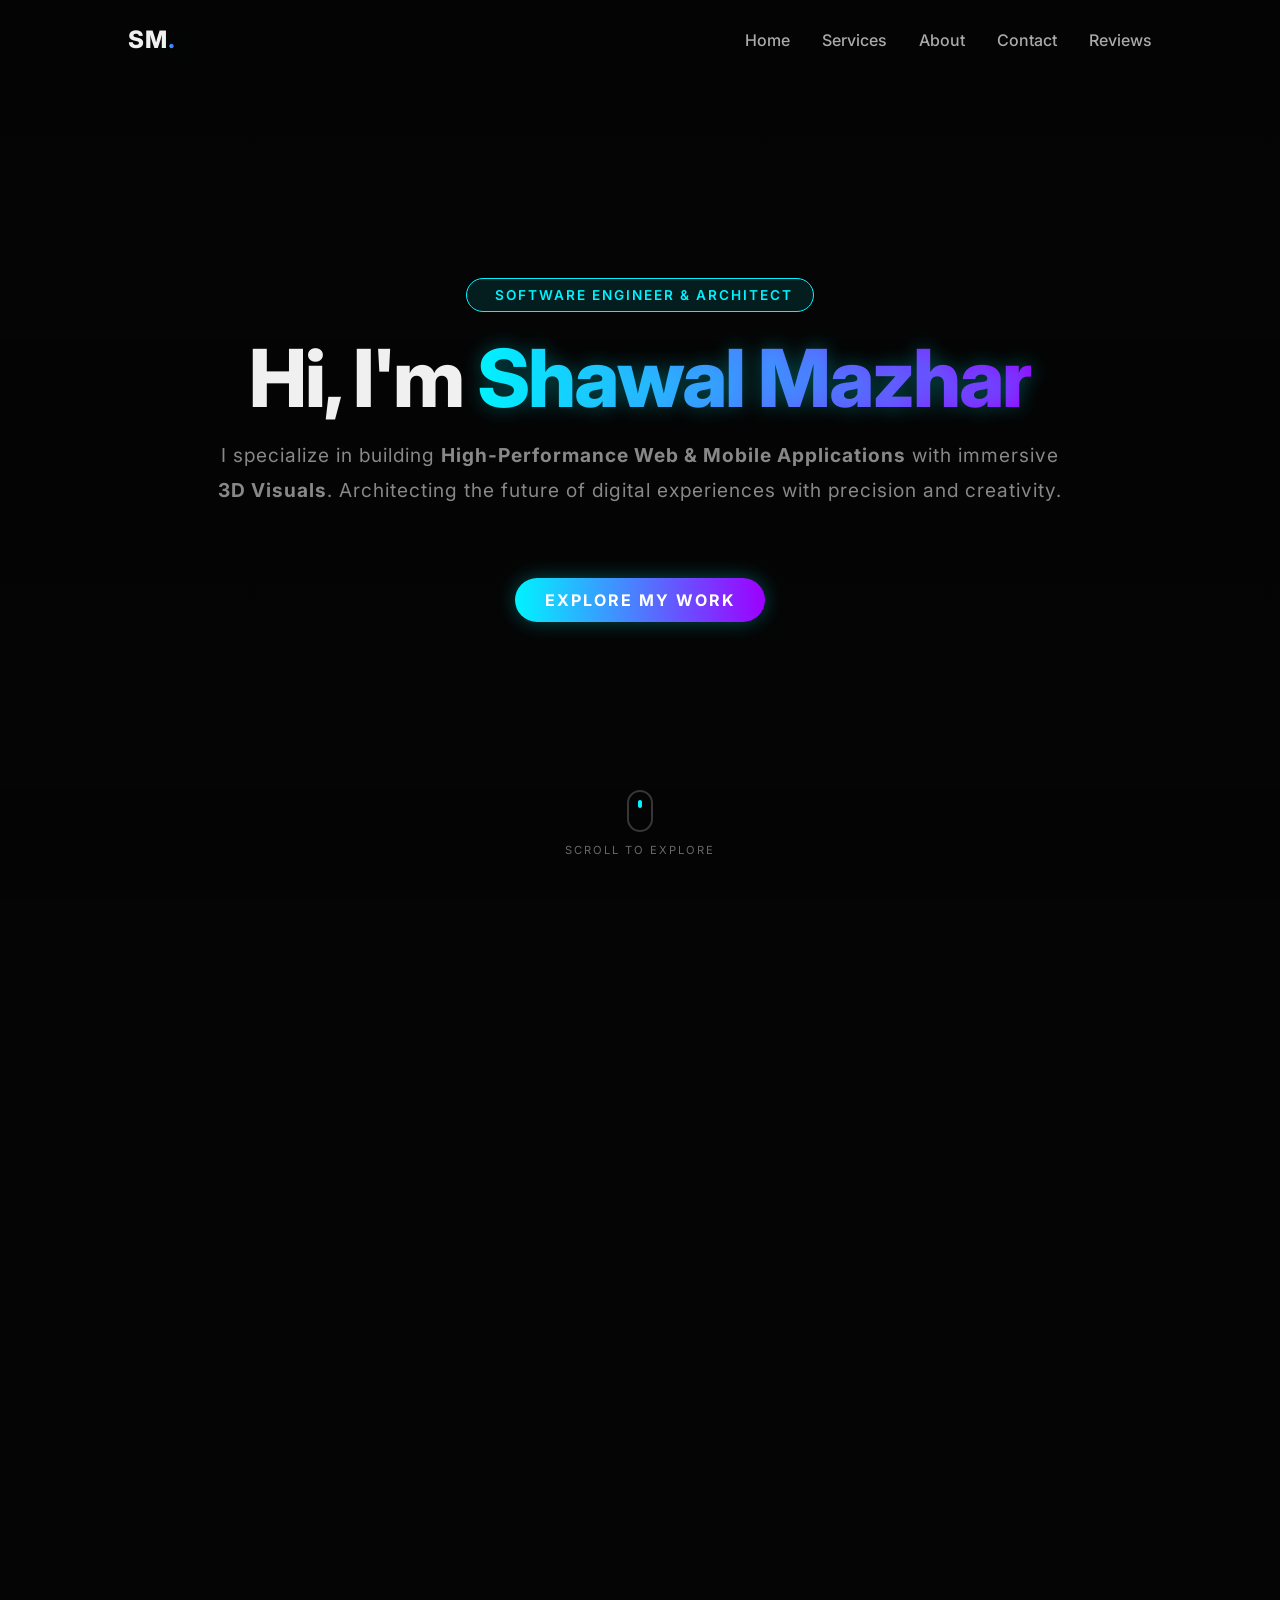
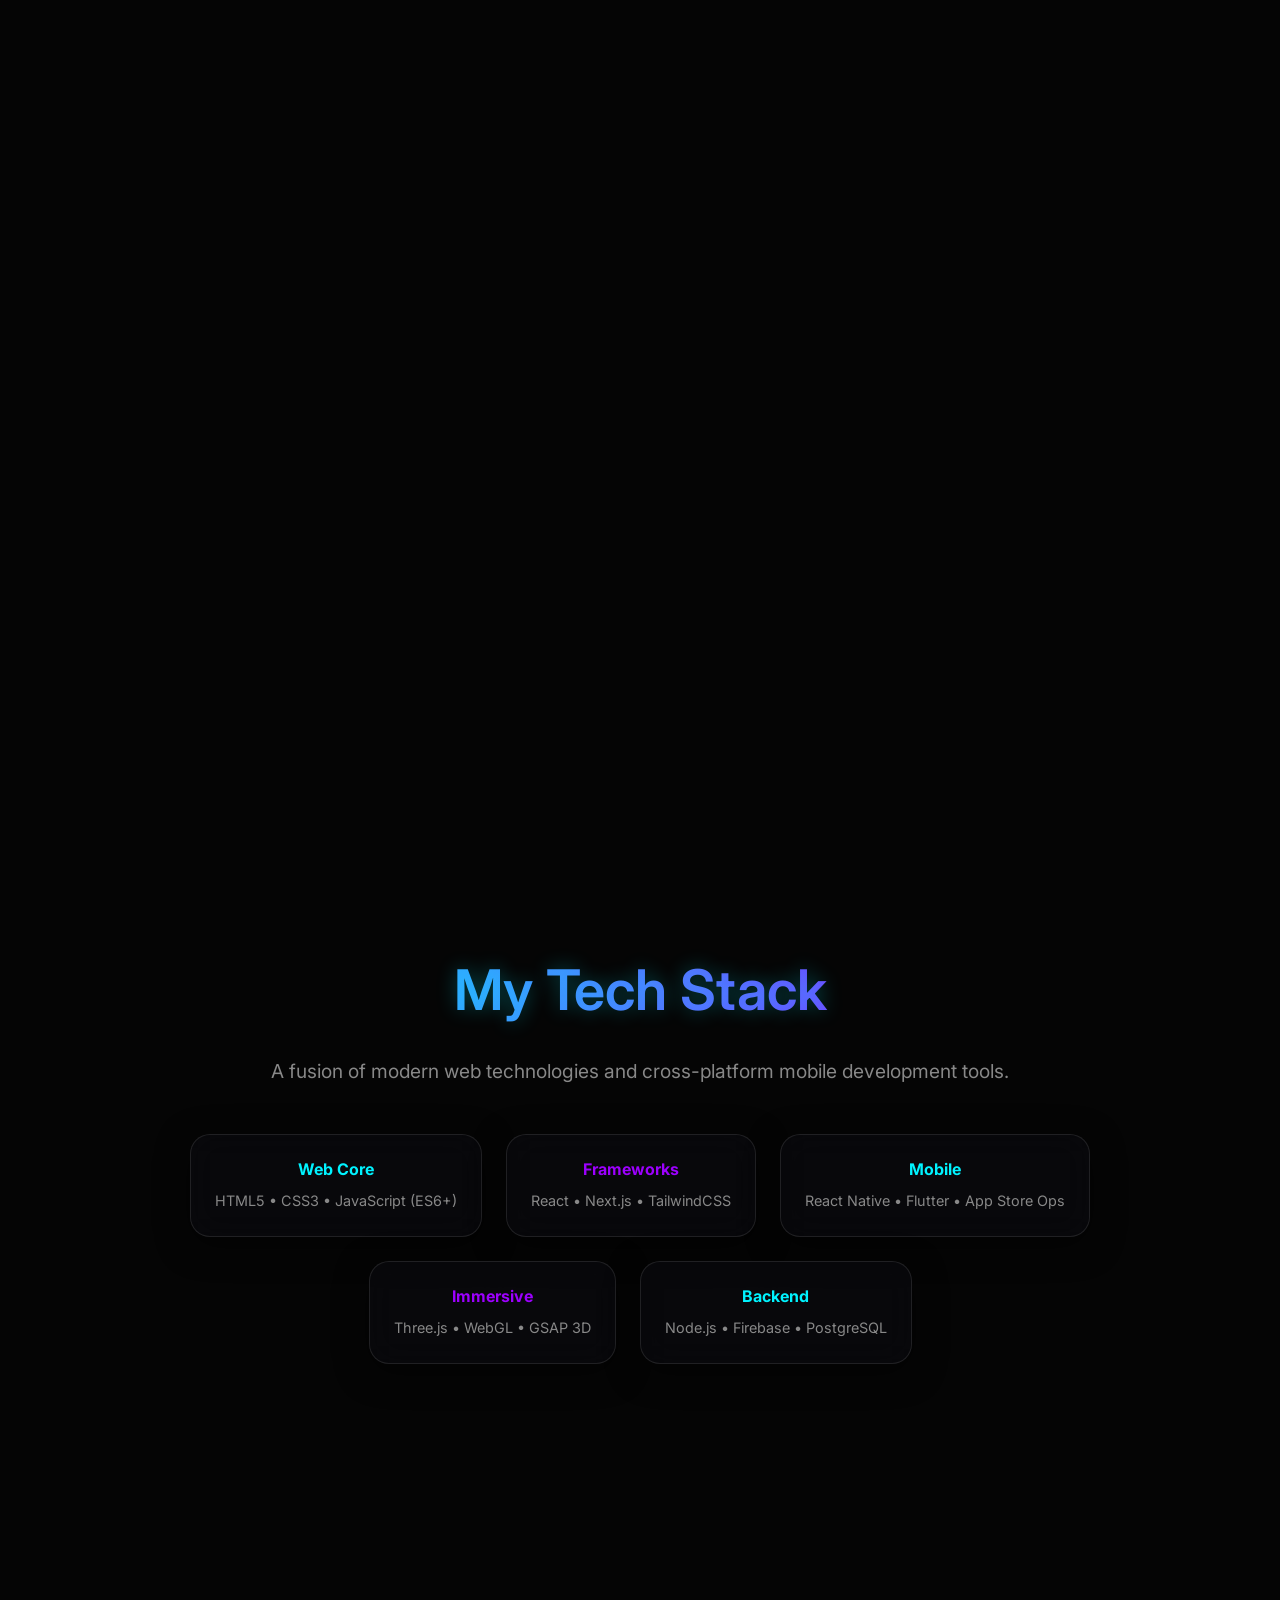
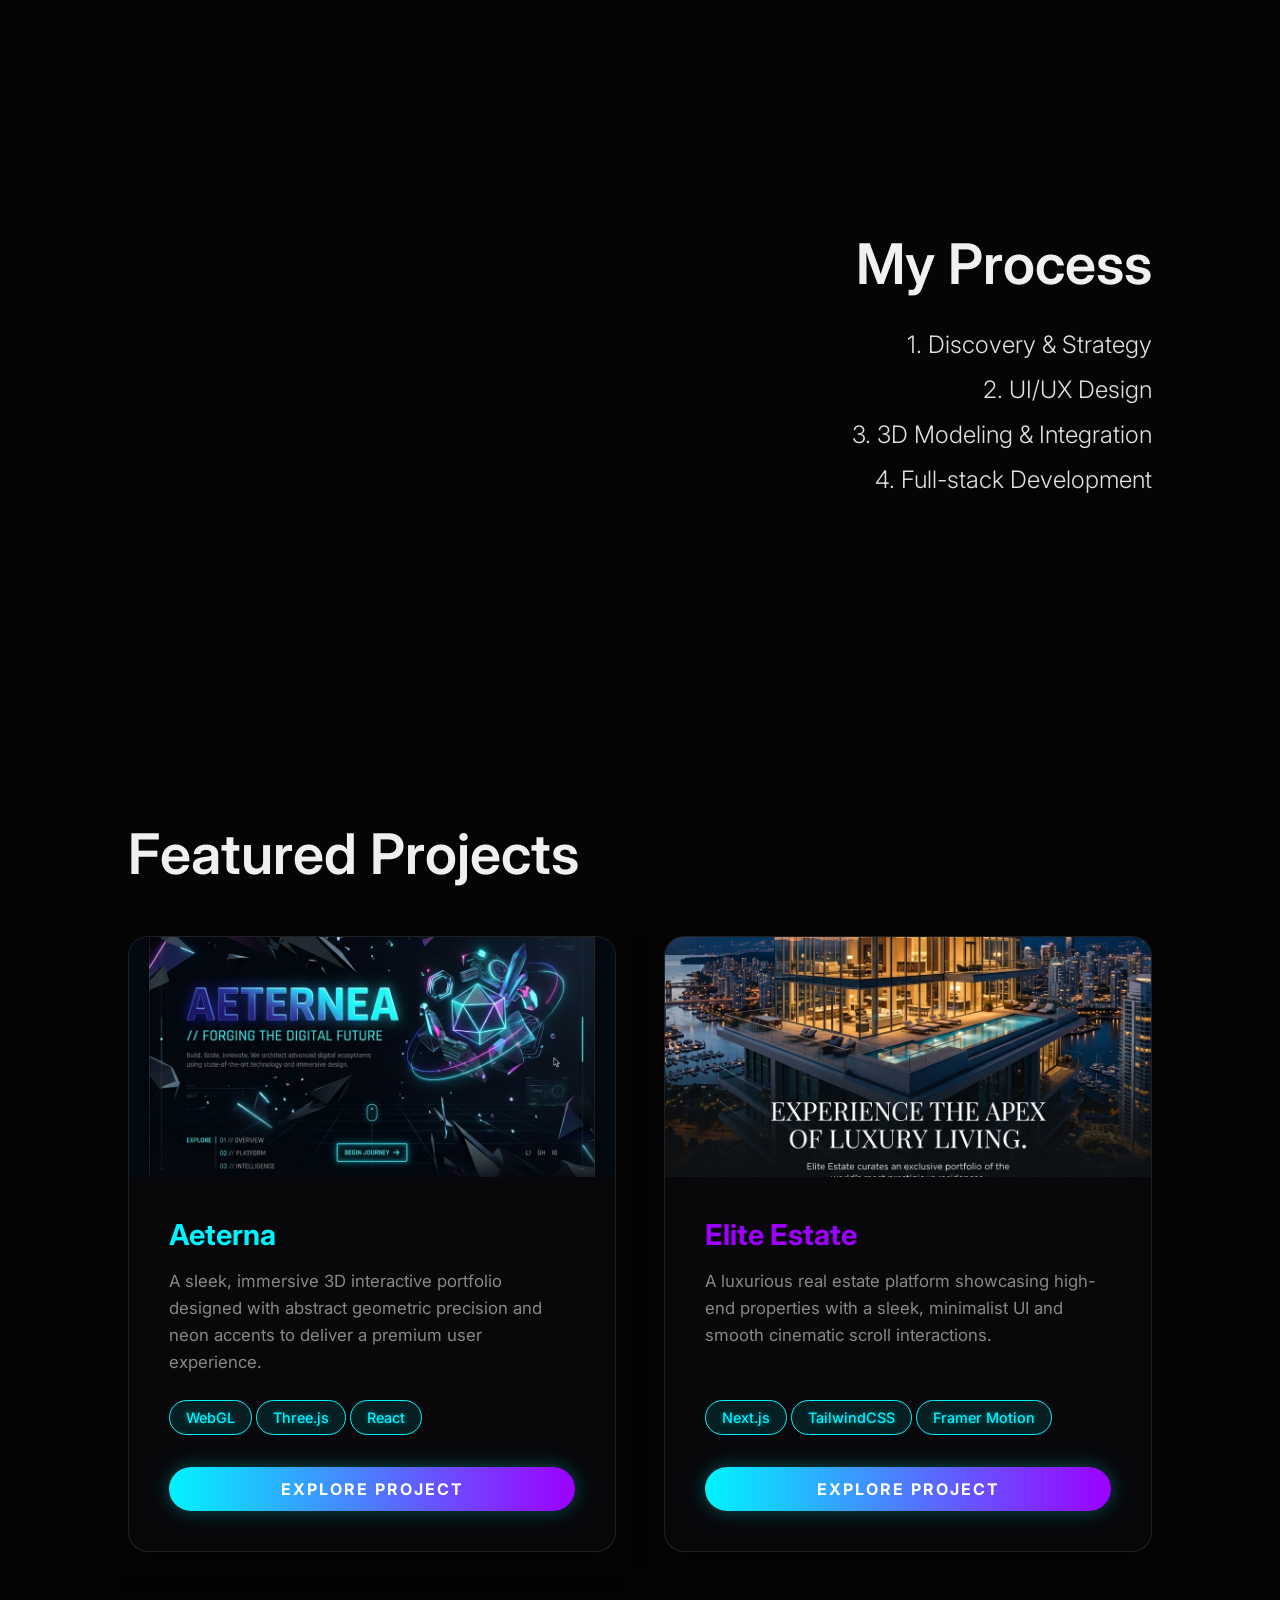
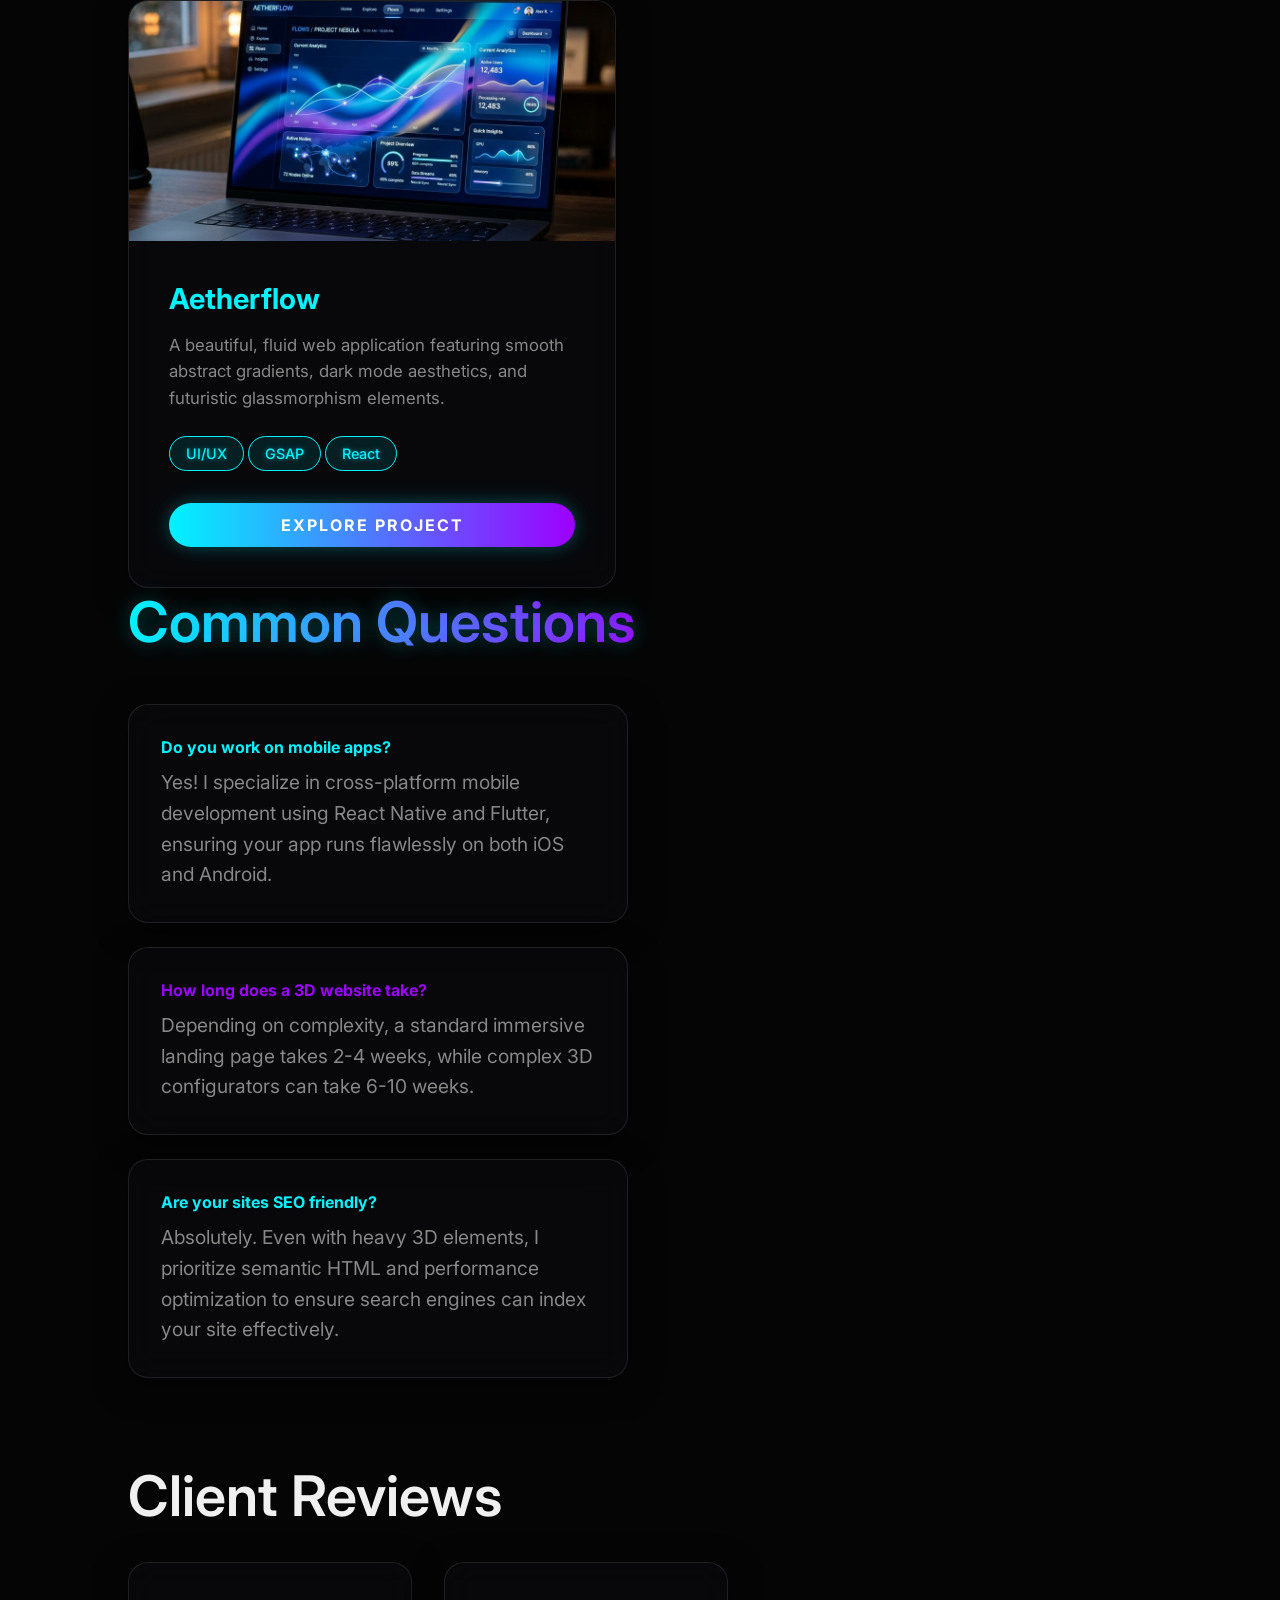
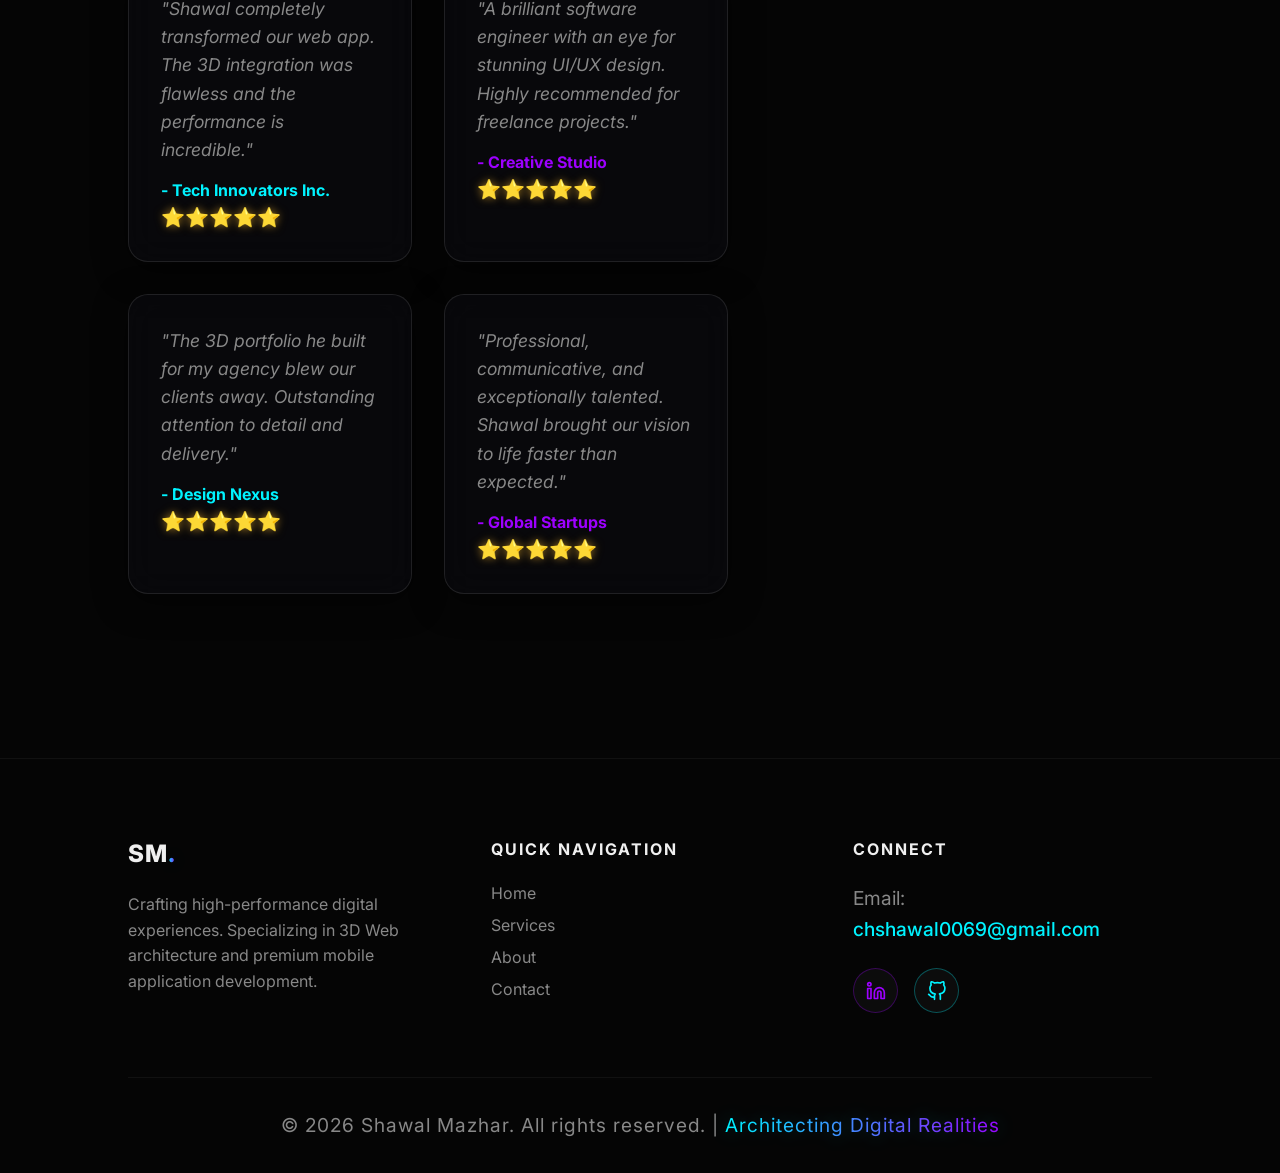
==== index.html @ fe69bd5b "Update portfolio hero section and featured projects" ====
<!DOCTYPE html>  
<html lang="en" style="scroll-behavior: smooth;">
<head>
    <meta charset="UTF-8">
    <meta name="viewport" content="width=device-width, initial-scale=1.0">
    <title>3D Developer Portfolio</title>
    <link rel="preconnect" href="https://fonts.googleapis.com">
    <link rel="preconnect" href="https://fonts.gstatic.com" crossorigin>
    <link href="https://fonts.googleapis.com/css2?family=Inter:wght@300;400;600;800&family=Fira+Code:wght@400;500&display=swap" rel="stylesheet">
    <link rel="preload" href="./images/Cinematic_3D_transition_GOP1.mp4" as="video" type="video/mp4">
    
    <style>

        html { overflow-y: scroll; scroll-behavior: smooth; background-color: var(--bg-color); } :root {
            --bg-color: #050505;
            --text-color: #f0f0f0;
            --accent-blue: #00f3ff;
            --accent-purple: #9d00ff;
            --glass-bg: rgba(10, 10, 15, 0.6);
            --glass-border: rgba(255, 255, 255, 0.1);
        }

        * {
            margin: 0;
            padding: 0;
            box-sizing: border-box;
        }

        body {
            font-family: 'Inter', sans-serif;
            background-color: transparent;
            color: var(--text-color);
            overflow-x: clip; /* Fix for sticky position */
        }

        #video-bg, #video-bg-canvas {
            position: fixed;
            top: 0; left: 0;
            width: 100vw;
            height: 100vh;
            height: 100dvh;
            z-index: -2;
            pointer-events: none;
            background-color: #050505;
            transform: translate3d(0, 0, 0);
            will-change: transform;
            backface-visibility: hidden;
            object-fit: cover;
        }

        .video-overlay {
            position: fixed;
            top: 0; left: 0;
            width: 100vw;
            height: 100vh;
            height: 100dvh;
            background: linear-gradient(to bottom, rgba(5, 5, 5, 0.45) 0%, rgba(5, 5, 5, 0.85) 100%);
            z-index: -1;
            pointer-events: none;
        }

        .btn-primary {
            display: inline-flex;
            align-items: center;
            gap: 10px;
            padding: 12px 30px;
            background: linear-gradient(90deg, var(--accent-blue), var(--accent-purple));
            border: none;
            border-radius: 50px;
            color: #fff;
            font-size: 1rem;
            font-weight: 700;
            text-decoration: none;
            text-transform: uppercase;
            letter-spacing: 2px;
            margin-top: 30px;
            cursor: pointer;
            transition: all 0.3s ease;
            box-shadow: 0 0 20px rgba(0, 243, 255, 0.3);
            pointer-events: all;
        }

        .btn-primary:hover {
            transform: translateY(-3px) scale(1.05);
            box-shadow: 0 0 30px rgba(157, 0, 255, 0.5);
        }

        /* Scroll-driven text blocks */
        .scroll-text-block {
            position: fixed;
            top: 50%;
            z-index: 5;
            pointer-events: none;
            opacity: 0;
            transition: all 0.8s cubic-bezier(0.23, 1, 0.32, 1);
            max-width: 500px;
            width: 90%;
        }
        .scroll-text-left {
            left: 10%;
            text-align: left;
            transform: translateY(-50%) translateX(-60px);
        }
        .scroll-text-right {
            right: 10%;
            text-align: right;
            transform: translateY(-50%) translateX(60px);
        }
        .scroll-text-block.visible {
            opacity: 1;
            transform: translateY(-50%) translateX(0);
        }

        @media (max-width: 768px) {
            .scroll-text-block {
                left: 50% !important;
                right: auto !important;
                text-align: center !important;
                transform: translate(-50%, -40%) scale(0.9);
                max-width: 350px;
            }
            .scroll-text-block.visible {
                transform: translate(-50%, -50%) scale(1);
            }
            h1 { font-size: 2.5rem !important; }
            .hero-badge { font-size: 0.7rem; padding: 6px 15px; }
            .btn-primary { padding: 10px 25px; font-size: 0.9rem; }
        }
        .scroll-text-block h2 {
            font-size: clamp(2rem, 5vw, 3.5rem);
            font-weight: 800;
            line-height: 1.1;
            margin-bottom: 15px;
            color: #fff;
        }
        .scroll-text-block p {
            font-size: 1.1rem;
            color: rgba(226, 232, 240, 0.7);
            line-height: 1.6;
        }

        #hero-scroll-section {
            position: relative;
            height: 600vh;
            display: block; /* Ensure it's not flexed by parent */
            margin: 0;
            padding: 0;
        }

        #hero-sticky {
            position: sticky;
            top: 0;
            width: 100%;
            height: 100vh;
            height: 100dvh;
            display: flex;
            align-items: center;
            justify-content: center;
            overflow: hidden;
            pointer-events: none;
        }

        #hero-content {
            position: relative;
            z-index: 2;
            text-align: center;
            padding: 0 24px;
            pointer-events: all;
            width: 100%;
            transition: opacity .6s, transform .6s;
        }

        #hero-content.hidden {
            opacity: 0;
            transform: translateY(-20px);
            pointer-events: none;
        }

        /* Progress bar at top */
        #progress-bar {
            position: fixed;
            top: 0;
            left: 0;
            height: 3px;
            width: 0%;
            background: linear-gradient(90deg, var(--accent-blue), var(--accent-purple));
            z-index: 9999;
            transition: width .05s linear;
        }

        .hero-badge {
            display: inline-flex;
            align-items: center;
            gap: 8px;
            padding: 8px 20px;
            background: rgba(0, 243, 255, 0.1);
            border: 1px solid var(--accent-blue);
            border-radius: 50px;
            font-size: .85rem;
            font-weight: 600;
            color: var(--accent-blue);
            margin-bottom: 22px;
            text-transform: uppercase;
            letter-spacing: 2px;
        }

        .scroll-hint {
            position: fixed;
            bottom: 40px;
            left: 50%;
            transform: translateX(-50%);
            z-index: 3;
            display: flex;
            flex-direction: column;
            align-items: center;
            gap: 10px;
            opacity: 1;
            transition: opacity .4s;
        }
        .scroll-hint.hidden { opacity: 0; pointer-events: none; }

        .scroll-mouse {
            width: 26px; height: 42px;
            border: 2px solid rgba(255,255,255,.2);
            border-radius: 15px;
            display: flex;
            justify-content: center;
            padding-top: 8px;
        }
        .scroll-dot {
            width: 4px; height: 8px;
            background: var(--accent-blue);
            border-radius: 4px;
            animation: scrollAnim 2s ease-in-out infinite;
        }
        @keyframes scrollAnim {
            0% { transform: translateY(0); opacity: 1; }
            100% { transform: translateY(15px); opacity: 0; }
        }

        header {
            position: fixed;
            top: 0;
            left: 0;
            width: 100%;
            padding: 25px 10%;
            display: flex;
            justify-content: space-between;
            align-items: center;
            z-index: 1000;
            background: transparent;
            border: none;
            backdrop-filter: none;
            transition: padding 0.4s ease;
        }

        header.scrolled {
            padding: 15px 10%;
        }

        .logo {
            font-size: 1.5rem;
            font-weight: 800;
            color: var(--text-color);
            text-decoration: none;
            letter-spacing: 1px;
        }

        nav ul {
            display: flex;
            gap: 2rem;
            list-style: none;
        }

        nav a { color: #aaa;
            text-decoration: none;
            font-size: 1rem;
            font-weight: 500;
            transition: color 0.3s ease;
        }

        nav a:hover {
            color: var(--accent-blue);
            text-shadow: 0 0 10px var(--accent-blue);
        }

        main {
            position: relative;
            z-index: 1;
            width: 100%;
        }

        section {
            min-height: 100vh;
            display: flex;
            align-items: center;
            padding: 0 10%;
            position: relative;
        }

        h1 {
            font-size: 5rem;
            font-weight: 800;
            letter-spacing: -2px;
            margin-bottom: 1rem;
            line-height: 1.1;
        }

        h2 {
            font-size: 3.5rem;
            font-weight: 600;
            margin-bottom: 2rem;
            color: var(--text-color);
        }

        p {
            font-size: 1.2rem;
            line-height: 1.6;
            color: #888;
        }

        .highlight {
            background: linear-gradient(90deg, var(--accent-blue), var(--accent-purple));
            -webkit-background-clip: text;
            -webkit-text-fill-color: transparent;
            text-shadow: 0 0 20px rgba(0, 243, 255, 0.3);
        }

        .content { max-width: 600px; }
        .right { margin-left: auto; text-align: right; }

        .right ul {
            list-style: none;
            font-size: 1.5rem;
            font-weight: 300;
            color: #e0e0e0;
        }

        .right li {
            margin-bottom: 1rem;
            transition: all 0.3s ease;
        }

        .right li:hover {
            color: var(--accent-blue);
            text-shadow: 0 0 10px var(--accent-blue);
            transform: translateX(-10px);
        }

        .glass-panel {
            background: var(--glass-bg);
            backdrop-filter: blur(16px);
            -webkit-backdrop-filter: blur(16px);
            border: 1px solid var(--glass-border);
            border-radius: 20px;
            padding: 3rem;
            box-shadow: 0 8px 32px 0 rgba(0, 0, 0, 0.5);
            max-width: 500px;
            transition: transform 0.3s ease, box-shadow 0.3s ease;
        }

        .glass-panel:hover {
            transform: translateY(-5px);
            box-shadow: 0 12px 40px 0 rgba(157, 0, 255, 0.2);
            border: 1px solid rgba(157, 0, 255, 0.3);
        }

        .tag {
            padding: 0.5rem 1rem;
            background: rgba(0, 243, 255, 0.1);
            border: 1px solid var(--accent-blue);
            border-radius: 50px;
            font-size: 0.9rem;
            font-weight: 500;
            color: var(--accent-blue);
            text-shadow: 0 0 5px rgba(0, 243, 255, 0.5);
            white-space: nowrap;
            display: inline-block;
        }

        .hamburger {
            display: none;
            flex-direction: column;
            cursor: pointer;
            gap: 6px;
            z-index: 1100;
        }

        .hamburger span {
            display: block;
            width: 30px;
            height: 2px;
            background: var(--text-color);
            transition: all 0.3s ease;
        }

        .hamburger.toggle span:nth-child(1) { transform: rotate(-45deg) translate(-5px, 6px); }
        .hamburger.toggle span:nth-child(2) { opacity: 0; }
        .hamburger.toggle span:nth-child(3) { transform: rotate(45deg) translate(-5px, -6px); }

        @media (max-width: 992px) {
            .hamburger { display: flex; }
            nav {
                position: fixed;
                top: 0;
                right: -100%;
                width: 80%;
                height: 100vh;
                height: 100dvh;
                background: rgba(5, 5, 5, 0.95);
                backdrop-filter: blur(10px);
                display: flex;
                flex-direction: column;
                justify-content: center;
                align-items: center;
                transition: right 0.5s cubic-bezier(0.77,0.2,0.05,1.0);
                border-left: 1px solid var(--glass-border);
                z-index: 1050;
            }
            nav.active { right: 0; }
            nav ul { flex-direction: column; gap: 2.5rem; text-align: center; }
            nav a { font-size: 1.8rem; }
            h1 { font-size: 3.5rem; }
            h2 { font-size: 3rem; }
        }

        @media (max-width: 768px) {
            h1 { font-size: 2.2rem; }
            h2 { font-size: 2rem; }
            section { padding: 0 5%; }
            .glass-panel { padding: 1.5rem; max-width: 100%; }
            footer { padding: 3rem 5% 2rem !important; }
        }

        @media (max-width: 480px) {
            h1 { font-size: 1.8rem; }
            h2 { font-size: 1.6rem; }
            .hero-badge { font-size: 0.65rem; padding: 5px 12px; }
        }

        /* Image showcase */
        .image-showcase {
            display: grid;
            grid-template-columns: 1fr 1.5fr;
            gap: 2rem;
            align-items: center;
            max-width: 1100px;
            margin: 0 auto;
        }
        .image-showcase img {
            width: 100%;
            border-radius: 20px;
            border: 1px solid var(--glass-border);
            box-shadow: 0 8px 40px rgba(0,0,0,0.6);
            transition: transform 0.4s ease, box-shadow 0.4s ease;
        }
        .image-showcase img:hover {
            transform: scale(1.03);
            box-shadow: 0 12px 50px rgba(0,243,255,0.2);
        }
        @media (max-width: 768px) {
            .image-showcase { grid-template-columns: 1fr; gap: 1.5rem; }
        }

        /* Custom section paddings for mobile responsiveness */
        .about-me-section {
            padding: 80px 10%;
        }
        .faq-section, .reviews {
            padding: 0 10%;
        }
        @media (max-width: 768px) {
            .about-me-section {
                padding: 40px 5%;
            }
            .faq-section, .reviews {
                padding: 40px 5%;
            }
        }

        /* Futuristic Preloader Styles */
        #preloader {
            position: fixed;
            top: 0; left: 0;
            width: 100vw;
            height: 100vh;
            height: 100dvh;
            background: #030303;
            z-index: 999999;
            display: flex;
            align-items: center;
            justify-content: center;
            transition: opacity 0.8s cubic-bezier(0.77, 0, 0.175, 1), visibility 0.8s;
        }
        #preloader.fade-out {
            opacity: 0;
            visibility: hidden;
        }
        .preloader-content {
            display: flex;
            flex-direction: column;
            align-items: center;
            gap: 20px;
        }
        .cyber-ring {
            width: 80px; height: 80px;
            border: 2px solid rgba(0, 243, 255, 0.1);
            border-top: 2px solid var(--accent-blue);
            border-bottom: 2px solid var(--accent-purple);
            border-radius: 50%;
            animation: spin 1.5s cubic-bezier(0.53, 0.21, 0.29, 0.87) infinite;
            filter: drop-shadow(0 0 10px var(--accent-blue));
        }
        @keyframes spin {
            0% { transform: rotate(0deg); }
            100% { transform: rotate(360deg); }
        }
        .loading-text {
            font-family: 'Fira Code', monospace;
            font-size: 0.9rem;
            letter-spacing: 4px;
            color: #888;
            font-weight: 500;
        }
        .loading-bar {
            width: 200px;
            height: 2px;
            background: rgba(255, 255, 255, 0.05);
            border-radius: 20px;
            overflow: hidden;
            position: relative;
        }
        .loading-progress {
            width: 0%;
            height: 100%;
            background: linear-gradient(90deg, var(--accent-blue), var(--accent-purple));
            box-shadow: 0 0 10px var(--accent-blue);
            transition: width 0.1s ease-out;
        }
        .loading-percentage {
            font-family: 'Fira Code', monospace;
            font-size: 0.8rem;
            color: var(--accent-blue);
            text-shadow: 0 0 5px rgba(0, 243, 255, 0.5);
        }
        
        @media (max-width: 768px) {
            /* Scale text down on mobile */
            body {
                font-size: 0.9rem;
            }
            h1 {
                font-size: 2.2rem !important;
            }
            h2 {
                font-size: 1.8rem !important;
            }
            p {
                font-size: 0.95rem !important;
            }
        }
    </style>
    
    <!-- GSAP & Three.js removed — not used on this page -->
</head>
<body>
    <!-- Futuristic Preloader -->
    <div id="preloader">
        <div class="preloader-content">
            <div class="cyber-ring"></div>
            <div class="loading-text">
                <span class="highlight">ARCHITECTING</span> REALITY
            </div>
            <div class="loading-bar">
                <div class="loading-progress" id="load-progress"></div>
            </div>
            <div class="loading-percentage" id="load-percent">0%</div>
        </div>
    </div>
    
    <script>
        if (window.location.hash === '#reviews' || window.location.href.includes('#reviews')) {
            const preloader = document.getElementById('preloader');
            if (preloader) {
                preloader.style.setProperty('display', 'none', 'important');
            }
        }
    </script>
    
    <video id="video-bg" preload="auto" muted playsinline>
        <source src="./images/Cinematic_3D_transition_GOP1.mp4" type="video/mp4">
    </video>
    <div class="video-overlay"></div>

    <header>
        <a href="index.html?v=2" class="logo">SM<span class="highlight">.</span></a>
        <div class="hamburger" id="hamburger">
            <span></span>
            <span></span>
            <span></span>
        </div>
        <nav id="navbar">
            <ul>
                <li><a href="index.html?v=2" class="active">Home</a></li>
                <li><a href="services.html?v=2">Services</a></li>
                <li><a href="about.html?v=2">About</a></li>
                <li><a href="contact.html?v=2">Contact</a></li>
                <li><a href="index.html?v=2#reviews">Reviews</a></li>
            </ul>
        </nav>
    </header>

    <main>
        <!-- ═══════════════════════════════════
             HERO — Scroll-Driven Frame Animation
        ═══════════════════════════════════ -->
        <section id="hero-scroll-section">
            <div id="hero-sticky">
                <div id="hero-content">
                    <div class="hero-badge">
                        <span class="badge-dot"></span>
                        Software Engineer & Architect
                    </div>
                    <h1>Hi, I'm <span class="highlight">Shawal Mazhar</span></h1>
                    <p style="font-size: 1.2rem; line-height: 1.8; margin-top: 15px; letter-spacing: 1px; max-width: 850px; margin-left: auto; margin-right: auto;">
                        I specialize in building <strong>High-Performance Web & Mobile Applications</strong> with immersive <strong>3D Visuals</strong>. 
                        Architecting the future of digital experiences with precision and creativity.
                    </p>
                    <div style="margin-top: 40px; display: flex; justify-content: center; gap: 20px;">
                        <a href="#projects" class="btn-primary">Explore My Work</a>
                    </div>
                </div>

                <!-- New Scroll-Driven Text Blocks -->
                <div id="text-block-1" class="scroll-text-block scroll-text-left">
                    <h2>Precision <br><span class="highlight">Engineering</span></h2>
                    <p>Every line of code is optimized for performance, scalability, and seamless user experiences across all devices.</p>
                </div>

                <div id="text-block-2" class="scroll-text-block scroll-text-right">
                    <h2>Immersive <br><span class="highlight">Visuals</span></h2>
                    <p>Pushing the boundaries of the web with advanced 3D interactions and cinematic motion design that captivates.</p>
                </div>

                <div id="text-block-3" class="scroll-text-block scroll-text-left">
                    <h2>Mobile <br><span class="highlight">Excellence</span></h2>
                    <p>Architecting robust iOS and Android applications with native-level performance and elegant fluid interfaces.</p>
                </div>
            </div>

            <div class="scroll-hint">
                <div class="scroll-mouse"><div class="scroll-dot"></div></div>
                <p style="font-size: 0.7rem; letter-spacing: 2px; text-transform: uppercase; color: rgba(255,255,255,0.4);">Scroll to explore</p>
            </div>
        </section>


        <section id="tech-orbit" style="min-height: 80vh; display: flex; flex-direction: column; align-items: center; justify-content: center; text-align: center;">
            <div class="content" style="max-width: 1000px;">
                <h2 class="highlight">My Tech Stack</h2>
                <p style="margin-bottom: 3rem;">A fusion of modern web technologies and cross-platform mobile development tools.</p>
                <div style="display: flex; gap: 1.5rem; flex-wrap: wrap; justify-content: center;">
                    <div class="glass-panel" style="padding: 1.5rem; min-width: 200px;">
                        <h4 style="color: var(--accent-blue);">Web Core</h4>
                        <p style="font-size: 0.9rem; margin-top: 10px;">HTML5 • CSS3 • JavaScript (ES6+)</p>
                    </div>
                    <div class="glass-panel" style="padding: 1.5rem; min-width: 200px;">
                        <h4 style="color: var(--accent-purple);">Frameworks</h4>
                        <p style="font-size: 0.9rem; margin-top: 10px;">React • Next.js • TailwindCSS</p>
                    </div>
                    <div class="glass-panel" style="padding: 1.5rem; min-width: 200px;">
                        <h4 style="color: var(--accent-blue);">Mobile</h4>
                        <p style="font-size: 0.9rem; margin-top: 10px;">React Native • Flutter • App Store Ops</p>
                    </div>
                    <div class="glass-panel" style="padding: 1.5rem; min-width: 200px;">
                        <h4 style="color: var(--accent-purple);">Immersive</h4>
                        <p style="font-size: 0.9rem; margin-top: 10px;">Three.js • WebGL • GSAP 3D</p>
                    </div>
                    <div class="glass-panel" style="padding: 1.5rem; min-width: 200px;">
                        <h4 style="color: var(--accent-blue);">Backend</h4>
                        <p style="font-size: 0.9rem; margin-top: 10px;">Node.js • Firebase • PostgreSQL</p>
                    </div>
                </div>
            </div>
        </section>

        <section id="process" class="process">
            <div class="content right">
                <h2>My Process</h2>
                <ul>
                    <li>1. Discovery & Strategy</li>
                    <li>2. UI/UX Design</li>
                    <li>3. 3D Modeling & Integration</li>
                    <li>4. Full-stack Development</li>
                </ul>
            </div>
        </section>
        <style>
            .project-card:hover .project-img-wrapper img {
                transform: scale(1.08) !important;
            }
            .project-card:hover {
                transform: translateY(-10px) !important;
                box-shadow: 0 15px 45px 0 rgba(0, 243, 255, 0.2) !important;
            }
        </style>
        <section id="projects" class="projects">
            <div class="content" style="width: 100%; max-width: 1200px;">
                <h2 style="margin-bottom: 3rem;">Featured Projects</h2>
                <div style="display: grid; grid-template-columns: repeat(auto-fit, minmax(320px, 1fr)); gap: 3rem;">
                    
                    <!-- Aeterna -->
                    <div class="glass-panel project-card" style="padding: 0; overflow: hidden; display: flex; flex-direction: column;">
                        <div class="project-img-wrapper" style="width: 100%; height: 240px; overflow: hidden;">
                            <img src="./images/aeterna.png" alt="Aeterna" style="width: 100%; height: 100%; object-fit: cover; transition: transform 0.5s ease;">
                        </div>
                        <div style="padding: 2.5rem; display: flex; flex-direction: column; flex-grow: 1;">
                            <h3 style="color: var(--accent-blue); font-size: 1.8rem;">Aeterna</h3>
                            <p style="margin-top: 1rem; flex-grow: 1; font-size: 1.05rem; line-height: 1.6;">A sleek, immersive 3D interactive portfolio designed with abstract geometric precision and neon accents to deliver a premium user experience.</p>
                            <div class="tech-stack" style="margin-top: 1.5rem; margin-bottom: 2rem;">
                                <span class="tag">WebGL</span>
                                <span class="tag">Three.js</span>
                                <span class="tag">React</span>
                            </div>
                            <a href="https://shawalmazhar.github.io/aeterna/" target="_blank" class="btn-primary" style="margin-top: auto; justify-content: center; width: 100%;">Explore Project</a>
                        </div>
                    </div>

                    <!-- Elite Estate -->
                    <div class="glass-panel project-card" style="padding: 0; overflow: hidden; display: flex; flex-direction: column;">
                        <div class="project-img-wrapper" style="width: 100%; height: 240px; overflow: hidden;">
                            <img src="./images/elite-estate.png" alt="Elite Estate" style="width: 100%; height: 100%; object-fit: cover; transition: transform 0.5s ease;">
                        </div>
                        <div style="padding: 2.5rem; display: flex; flex-direction: column; flex-grow: 1;">
                            <h3 style="color: var(--accent-purple); font-size: 1.8rem;">Elite Estate</h3>
                            <p style="margin-top: 1rem; flex-grow: 1; font-size: 1.05rem; line-height: 1.6;">A luxurious real estate platform showcasing high-end properties with a sleek, minimalist UI and smooth cinematic scroll interactions.</p>
                            <div class="tech-stack" style="margin-top: 1.5rem; margin-bottom: 2rem;">
                                <span class="tag">Next.js</span>
                                <span class="tag">TailwindCSS</span>
                                <span class="tag">Framer Motion</span>
                            </div>
                            <a href="https://elite-estate-two.vercel.app/" target="_blank" class="btn-primary" style="margin-top: auto; justify-content: center; width: 100%;">Explore Project</a>
                        </div>
                    </div>

                    <!-- Aetherflow -->
                    <div class="glass-panel project-card" style="padding: 0; overflow: hidden; display: flex; flex-direction: column;">
                        <div class="project-img-wrapper" style="width: 100%; height: 240px; overflow: hidden;">
                            <img src="./images/aetherflow.png" alt="Aetherflow" style="width: 100%; height: 100%; object-fit: cover; transition: transform 0.5s ease;">
                        </div>
                        <div style="padding: 2.5rem; display: flex; flex-direction: column; flex-grow: 1;">
                            <h3 style="color: var(--accent-blue); font-size: 1.8rem;">Aetherflow</h3>
                            <p style="margin-top: 1rem; flex-grow: 1; font-size: 1.05rem; line-height: 1.6;">A beautiful, fluid web application featuring smooth abstract gradients, dark mode aesthetics, and futuristic glassmorphism elements.</p>
                            <div class="tech-stack" style="margin-top: 1.5rem; margin-bottom: 2rem;">
                                <span class="tag">UI/UX</span>
                                <span class="tag">GSAP</span>
                                <span class="tag">React</span>
                            </div>
                            <a href="https://shawalmazhar.github.io/aetherflow/" target="_blank" class="btn-primary" style="margin-top: auto; justify-content: center; width: 100%;">Explore Project</a>
                        </div>
                    </div>

                </div>
            </div>
        </section>
        <section id="faq" class="faq-section" style="min-height: 80vh; display: flex; align-items: center;">
            <div class="content" style="max-width: 800px;">
                <h2 class="highlight">Common Questions</h2>
                <div style="margin-top: 3rem; display: flex; flex-direction: column; gap: 1.5rem;">
                    <div class="glass-panel" style="padding: 2rem;">
                        <h4 style="color: var(--accent-blue);">Do you work on mobile apps?</h4>
                        <p style="margin-top: 10px;">Yes! I specialize in cross-platform mobile development using React Native and Flutter, ensuring your app runs flawlessly on both iOS and Android.</p>
                    </div>
                    <div class="glass-panel" style="padding: 2rem;">
                        <h4 style="color: var(--accent-purple);">How long does a 3D website take?</h4>
                        <p style="margin-top: 10px;">Depending on complexity, a standard immersive landing page takes 2-4 weeks, while complex 3D configurators can take 6-10 weeks.</p>
                    </div>
                    <div class="glass-panel" style="padding: 2rem;">
                        <h4 style="color: var(--accent-blue);">Are your sites SEO friendly?</h4>
                        <p style="margin-top: 10px;">Absolutely. Even with heavy 3D elements, I prioritize semantic HTML and performance optimization to ensure search engines can index your site effectively.</p>
                    </div>
                </div>
            </div>
        </section>

        <section id="reviews" class="reviews" style="min-height: 100vh; display: flex; align-items: center;">
            <div class="content">
                <h2>Client Reviews</h2>
                <div style="display: flex; gap: 2rem; flex-wrap: wrap;">
                    <div class="glass-panel" style="padding: 2rem; flex: 1 1 0%; min-width: 280px;">
                        <p style="font-style: italic; font-size: 1.1rem;">"Shawal completely transformed our web app. The 3D integration was flawless and the performance is incredible."</p>
                        <h4 style="margin-top: 1rem; color: var(--accent-blue);">- Tech Innovators Inc. <br><span style="color: #ffbd2e; text-shadow: 0 0 10px rgba(255,189,46,0.6); font-size: 1.2rem; margin-top: 5px; display: inline-block;">⭐⭐⭐⭐⭐</span></h4>
                    </div>
                    <div class="glass-panel" style="padding: 2rem; flex: 1 1 0%; min-width: 280px;">
                        <p style="font-style: italic; font-size: 1.1rem;">"A brilliant software engineer with an eye for stunning UI/UX design. Highly recommended for freelance projects."</p>
                        <h4 style="margin-top: 1rem; color: var(--accent-purple);">- Creative Studio <br><span style="color: #ffbd2e; text-shadow: 0 0 10px rgba(255,189,46,0.6); font-size: 1.2rem; margin-top: 5px; display: inline-block;">⭐⭐⭐⭐⭐</span></h4>
                    </div>
                    <div class="glass-panel" style="padding: 2rem; flex: 1 1 0%; min-width: 280px;">
                        <p style="font-style: italic; font-size: 1.1rem;">"The 3D portfolio he built for my agency blew our clients away. Outstanding attention to detail and delivery."</p>
                        <h4 style="margin-top: 1rem; color: var(--accent-blue);">- Design Nexus <br><span style="color: #ffbd2e; text-shadow: 0 0 10px rgba(255,189,46,0.6); font-size: 1.2rem; margin-top: 5px; display: inline-block;">⭐⭐⭐⭐⭐</span></h4>
                    </div>
                    <div class="glass-panel" style="padding: 2rem; flex: 1 1 0%; min-width: 280px;">
                        <p style="font-style: italic; font-size: 1.1rem;">"Professional, communicative, and exceptionally talented. Shawal brought our vision to life faster than expected."</p>
                        <h4 style="margin-top: 1rem; color: var(--accent-purple);">- Global Startups <br><span style="color: #ffbd2e; text-shadow: 0 0 10px rgba(255,189,46,0.6); font-size: 1.2rem; margin-top: 5px; display: inline-block;">⭐⭐⭐⭐⭐</span></h4>
                    </div>
                </div>
            </div>
        </section>
    </main>

    <footer style="padding: 5rem 10% 2rem; border-top: 1px solid rgba(255,255,255,0.05); margin-top: 5rem; background: transparent !important; backdrop-filter: none !important; -webkit-backdrop-filter: none !important; position: relative; z-index: 10;">
        <div style="display: grid; grid-template-columns: repeat(auto-fit, minmax(250px, 1fr)); gap: 4rem; margin-bottom: 4rem;">
            <div>
                <a href="index.html?v=2" class="logo" style="display: block; margin-bottom: 1.5rem;">SM<span class="highlight">.</span></a>
                <p style="font-size: 1rem; color: #888; line-height: 1.6;">Crafting high-performance digital experiences. Specializing in 3D Web architecture and premium mobile application development.</p>
            </div>
            <div>
                <h4 style="color: var(--text-color); margin-bottom: 1.5rem; text-transform: uppercase; letter-spacing: 2px;">Quick Navigation</h4>
                <ul style="list-style: none; display: flex; flex-direction: column; gap: 12px;">
                    <li><a href="index.html?v=2" class="footer-link" style="color: #888; text-decoration: none; transition: all 0.3s ease;">Home</a></li>
                    <li><a href="services.html?v=2" class="footer-link" style="color: #888; text-decoration: none; transition: all 0.3s ease;">Services</a></li>
                    <li><a href="about.html?v=2" class="footer-link" style="color: #888; text-decoration: none; transition: all 0.3s ease;">About</a></li>
                    <li><a href="contact.html?v=2" class="footer-link" style="color: #888; text-decoration: none; transition: all 0.3s ease;">Contact</a></li>
                </ul>
            </div>
            <div>
                <h4 style="color: var(--text-color); margin-bottom: 1.5rem; text-transform: uppercase; letter-spacing: 2px;">Connect</h4>
                <p style="color: #888; margin-bottom: 1.5rem;">Email: <a href="mailto:chshawal0069@gmail.com" style="color: var(--accent-blue); text-decoration: none; font-weight: 500;">chshawal0069@gmail.com</a></p>
                <div style="display: flex; gap: 1rem;">
                    <a href="https://pk.linkedin.com/in/shawal-mazhar-53a79430a" target="_blank" class="social-icon" style="width: 45px; height: 45px; border-radius: 50%; background: rgba(255,255,255,0.03); border: 1px solid rgba(157, 0, 255, 0.3); display: flex; align-items: center; justify-content: center; color: var(--accent-purple); transition: all 0.3s ease;">
                        <svg viewBox="0 0 24 24" width="20" height="20" stroke="currentColor" stroke-width="2" fill="none" stroke-linecap="round" stroke-linejoin="round"><path d="M16 8a6 6 0 0 1 6 6v7h-4v-7a2 2 0 0 0-2-2 2 2 0 0 0-2 2v7h-4v-7a6 6 0 0 1 6-6z"></path><rect x="2" y="9" width="4" height="12"></rect><circle cx="4" cy="4" r="2"></circle></svg>
                    </a>
                    <a href="https://github.com/shawalmazhar" target="_blank" class="social-icon" style="width: 45px; height: 45px; border-radius: 50%; background: rgba(255,255,255,0.03); border: 1px solid rgba(0, 243, 255, 0.3); display: flex; align-items: center; justify-content: center; color: var(--accent-blue); transition: all 0.3s ease;">
                        <svg viewBox="0 0 24 24" width="20" height="20" stroke="currentColor" stroke-width="2" fill="none" stroke-linecap="round" stroke-linejoin="round"><path d="M9 19c-5 1.5-5-2.5-7-3m14 6v-3.87a3.37 3.37 0 0 0-.94-2.61c3.14-.35 6.44-1.54 6.44-7A5.44 5.44 0 0 0 20 4.77 5.07 5.07 0 0 0 19.91 1S18.73.65 16 2.48a13.38 13.38 0 0 0-7 0C6.27.65 5.09 1 5.09 1A5.07 5.07 0 0 0 5 4.77a5.44 5.44 0 0 0-1.5 3.78c0 5.42 3.3 6.61 6.44 7A3.37 3.37 0 0 0 9 18.13V22"></path></svg>
                    </a>
                </div>
            </div>
        </div>
        <div style="border-top: 1px solid rgba(255,255,255,0.05); padding-top: 2rem; text-align: center; color: #444; font-size: 0.85rem; letter-spacing: 1px;">
            <p>© 2026 Shawal Mazhar. All rights reserved. | <span class="highlight">Architecting Digital Realities</span></p>
        </div>
    </footer>

    <script>
        const heroSection = document.getElementById('hero-scroll-section');
        const scrollHint = document.querySelector('.scroll-hint');
        const header = document.querySelector('header');

        let cachedSectionTop = 0;
        let cachedSectionHeight = 0;

        function updateHeroHeightAndMetrics() {
            if (heroSection) {
                const heroScrollDuration = window.innerHeight * 8; // Extended to 8 viewports for a longer, slower scroll
                heroSection.style.height = `${heroScrollDuration}px`;
                
                // Cache metrics to prevent layout thrashing on scroll
                cachedSectionTop = heroSection.getBoundingClientRect().top + window.scrollY;
                cachedSectionHeight = heroSection.offsetHeight - window.innerHeight;
            }
        }
        
        window.addEventListener('load', updateHeroHeightAndMetrics);
        window.addEventListener('resize', updateHeroHeightAndMetrics);

        window.targetFrame = 1;
        window.currentFrame = 1;
        const totalFrames = 192;

        function onHeroScroll() {
            const scrolled      = Math.max(0, window.scrollY - cachedSectionTop);
            const progress      = cachedSectionHeight > 0 ? Math.min(1, scrolled / cachedSectionHeight) : 0;

            window.targetFrame = 1 + progress * (totalFrames - 1);

            if (window.scrollY > 50) {
                header.classList.add('scrolled');
            } else {
                header.classList.remove('scrolled');
            }

            const heroContent = document.getElementById('hero-content');
            const text1 = document.getElementById('text-block-1');
            const text2 = document.getElementById('text-block-2');
            const text3 = document.getElementById('text-block-3');

            if (progress < 0.15) {
                heroContent.classList.remove('hidden');
                text1.classList.remove('visible');
                text2.classList.remove('visible');
                text3.classList.remove('visible');
            } else if (progress >= 0.2 && progress < 0.4) {
                heroContent.classList.add('hidden');
                text1.classList.add('visible');
                text2.classList.remove('visible');
                text3.classList.remove('visible');
            } else if (progress >= 0.4 && progress < 0.6) {
                heroContent.classList.add('hidden');
                text1.classList.remove('visible');
                text2.classList.add('visible');
                text3.classList.remove('visible');
            } else if (progress >= 0.65 && progress < 0.85) {
                heroContent.classList.add('hidden');
                text1.classList.remove('visible');
                text2.classList.remove('visible');
                text3.classList.add('visible');
            } else {
                heroContent.classList.add('hidden');
                text1.classList.remove('visible');
                text2.classList.remove('visible');
                text3.classList.remove('visible');
            }

            if (scrolled > 100) {
                scrollHint.classList.add('hidden');
            } else {
                scrollHint.classList.remove('hidden');
            }
        }

        window.addEventListener('scroll', onHeroScroll, { passive: true });
        onHeroScroll(); 

        const hamburger = document.getElementById('hamburger');
        const nav = document.getElementById('navbar');
        const navLinks = document.querySelectorAll('nav a');

        hamburger.addEventListener('click', () => {
            nav.classList.toggle('active');
            hamburger.classList.toggle('toggle');
        });

        navLinks.forEach(link => {
            link.addEventListener('click', () => {
                nav.classList.remove('active');
                hamburger.classList.remove('toggle');
            });
        });

        // Robust Scroll to Reviews Section Handler
        function scrollToReviews(smooth = true) {
            const target = document.getElementById('reviews');
            if (target) {
                // Determine scrolling position exactly
                const rect = target.getBoundingClientRect();
                const absoluteTop = rect.top + window.scrollY;
                // Scroll to target with offset for fixed header
                window.scrollTo({
                    top: absoluteTop - 80,
                    behavior: smooth ? 'smooth' : 'auto'
                });
            }
        }

        // Intercept all reviews link clicks for pixel-perfect scrolling
        document.querySelectorAll('a[href*="#reviews"]').forEach(link => {
            link.addEventListener('click', (e) => {
                e.preventDefault();
                scrollToReviews(true);
                history.pushState(null, null, '#reviews');
            });
        });

        // Trigger on load if landing on #reviews with stable layout delay
        window.addEventListener('load', () => {
            if (window.location.hash.includes('#reviews')) {
                setTimeout(() => {
                    scrollToReviews(true);
                }, 600);
            }
        });

        // Trigger on hashchange
        window.addEventListener('hashchange', () => {
            if (window.location.hash.includes('#reviews')) {
                scrollToReviews(true);
            }
        });
    </script>


    <script type="module">
        const isMobile = window.innerWidth <= 992 || ('ontouchstart' in window);

        const video = document.getElementById('video-bg');
        
        const lerpFactor = isMobile ? 1.0 : 0.12;

        // ===== PRELOADER =====
        const preloader = document.getElementById('preloader');
        const loadProgress = document.getElementById('load-progress');
        const loadPercent = document.getElementById('load-percent');

        let preloaderDone = false;
        function dismissPreloader() {
            if (preloaderDone) return;
            preloaderDone = true;
            if (preloader) preloader.classList.add('fade-out');
        }

        video.addEventListener('loadeddata', () => {
            if (loadProgress) loadProgress.style.width = `100%`;
            if (loadPercent) loadPercent.innerText = `100%`;
            dismissPreloader();
        });
        
        // Fallback in case video takes too long
        setTimeout(dismissPreloader, 3000);

        // ===== SCRUB LOOP =====
        function updateVideoScrub() {
            if (video.duration) {
                // Calculate progress from window.targetFrame (from onHeroScroll)
                const totalFrames = 192; // from onHeroScroll
                const progress = (window.targetFrame - 1) / (totalFrames - 1);
                
                const targetTime = progress * video.duration;
                const diff = targetTime - video.currentTime;
                
                if (Math.abs(diff) > 0.01) {
                    video.currentTime += diff * lerpFactor;
                }
            }
            requestAnimationFrame(updateVideoScrub);
        }

        window.addEventListener('load', () => {
            requestAnimationFrame(updateVideoScrub);
            // Force load
            video.load();
        });

        // Desktop-only mouse tilt
        if (!isMobile) {
            const tiltEls = document.querySelectorAll('.glass-panel, .content');
            window.addEventListener('mousemove', e => {
                const xV = (e.clientX/window.innerWidth-0.5)*15, yV = -(e.clientY/window.innerHeight-0.5)*15;
                tiltEls.forEach(el => { 
                    el.style.transform=`perspective(1000px) rotateY(${xV}deg) rotateX(${yV}deg)`; 
                    el.style.transition='transform 0.25s cubic-bezier(0.25, 1, 0.5, 1)';
                });
            });
        }
    </script>

</body>
    </html>
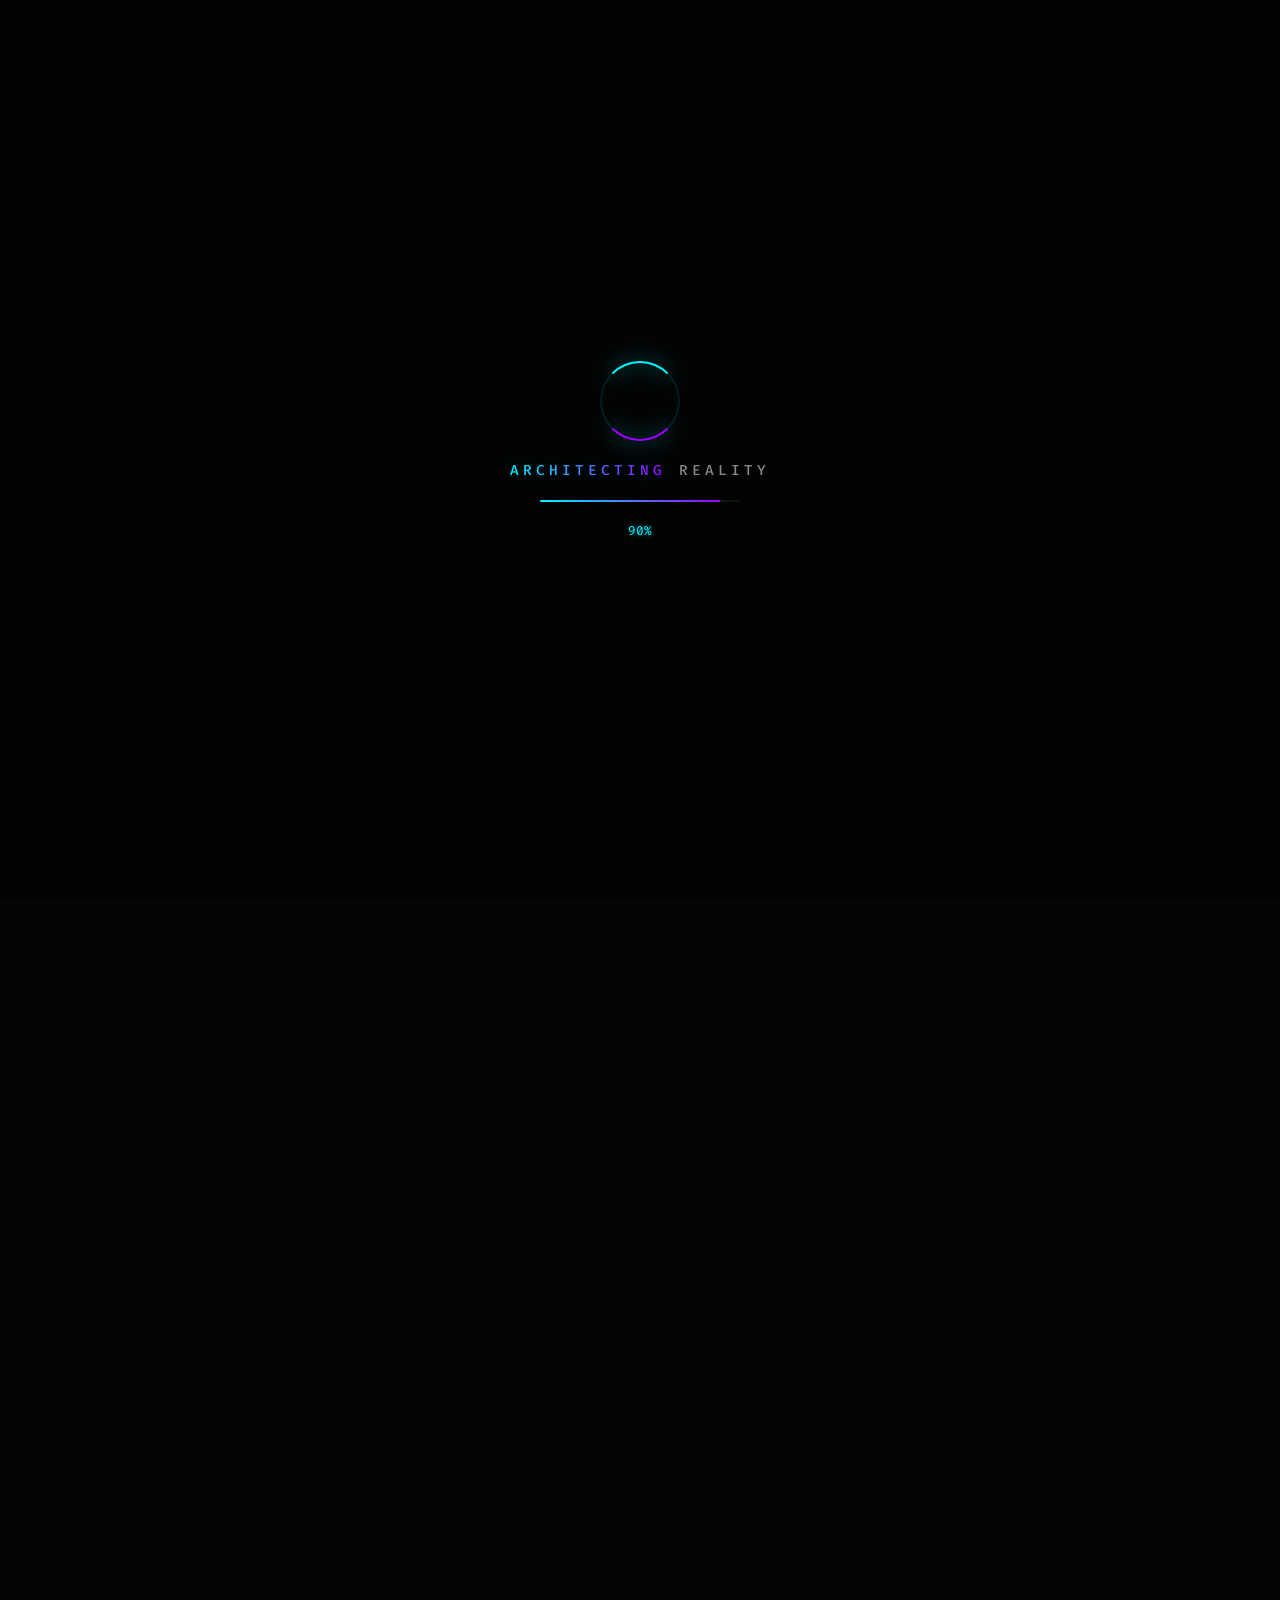
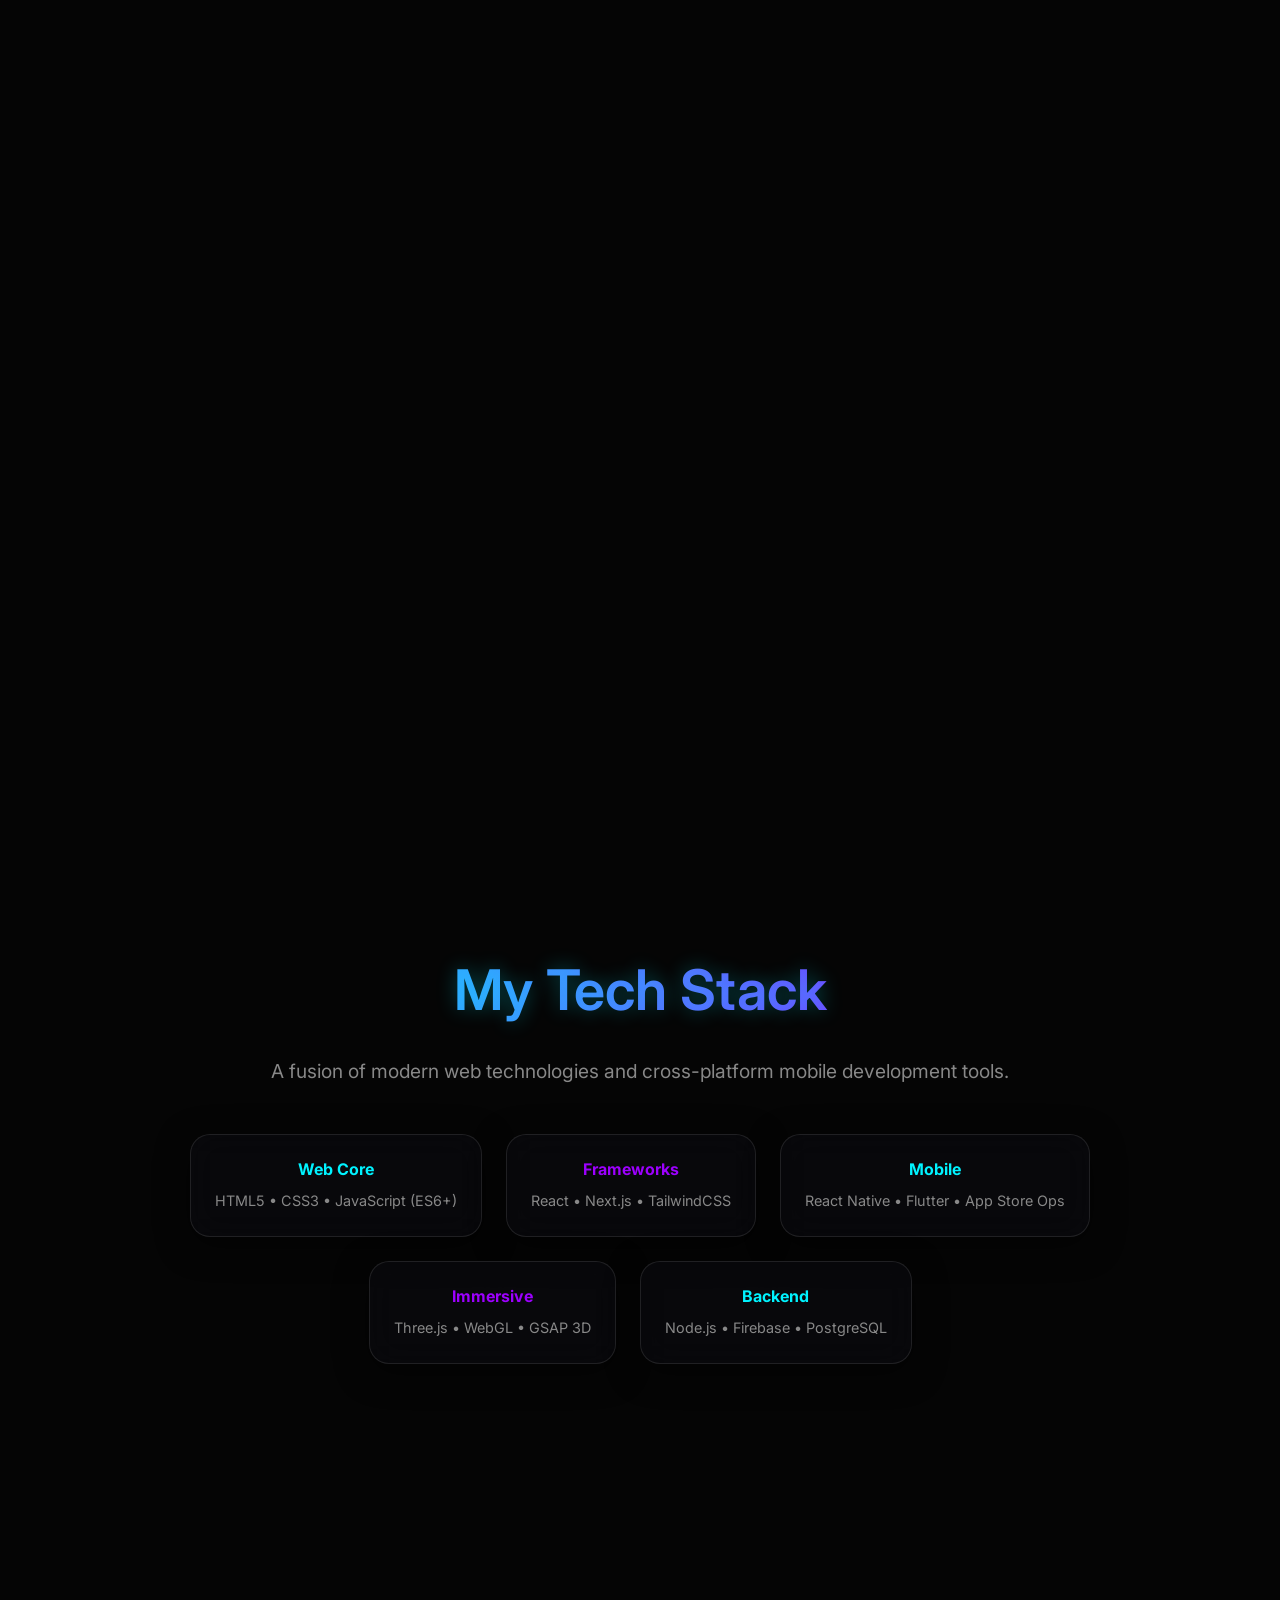
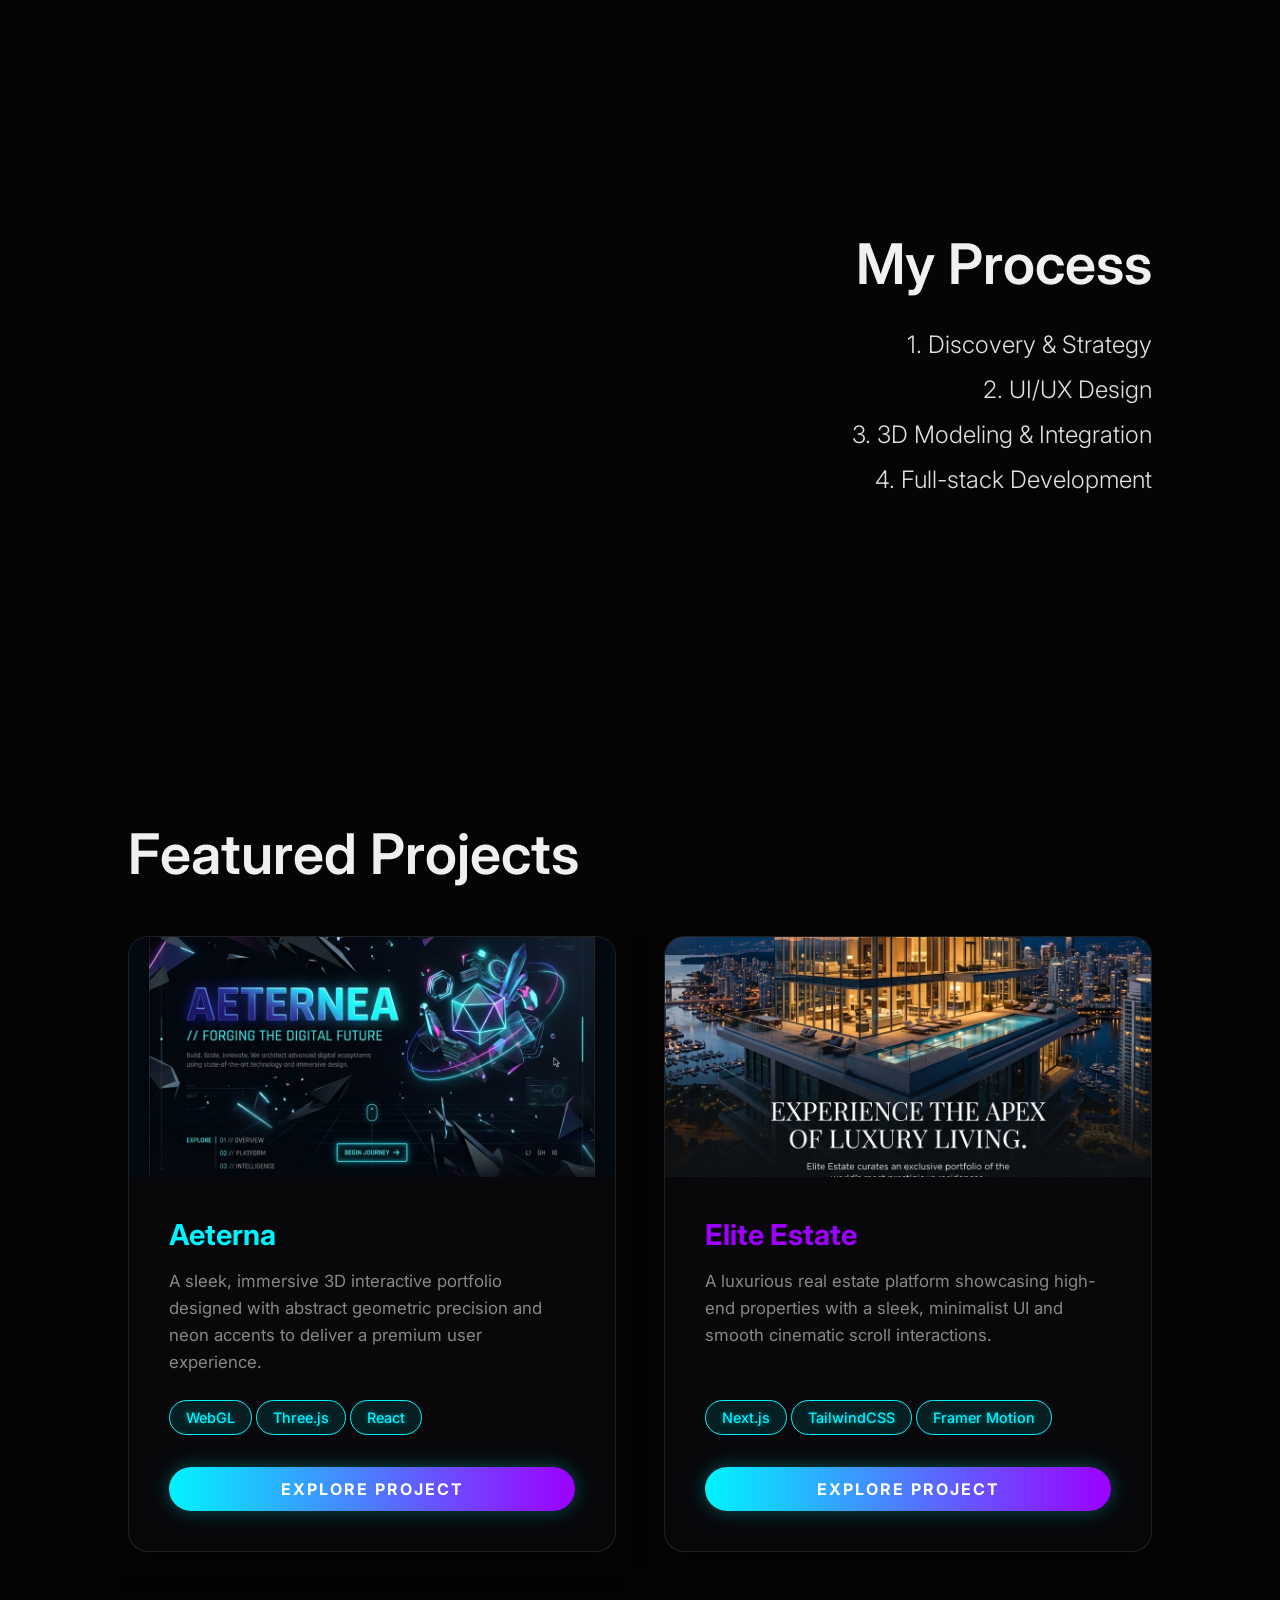
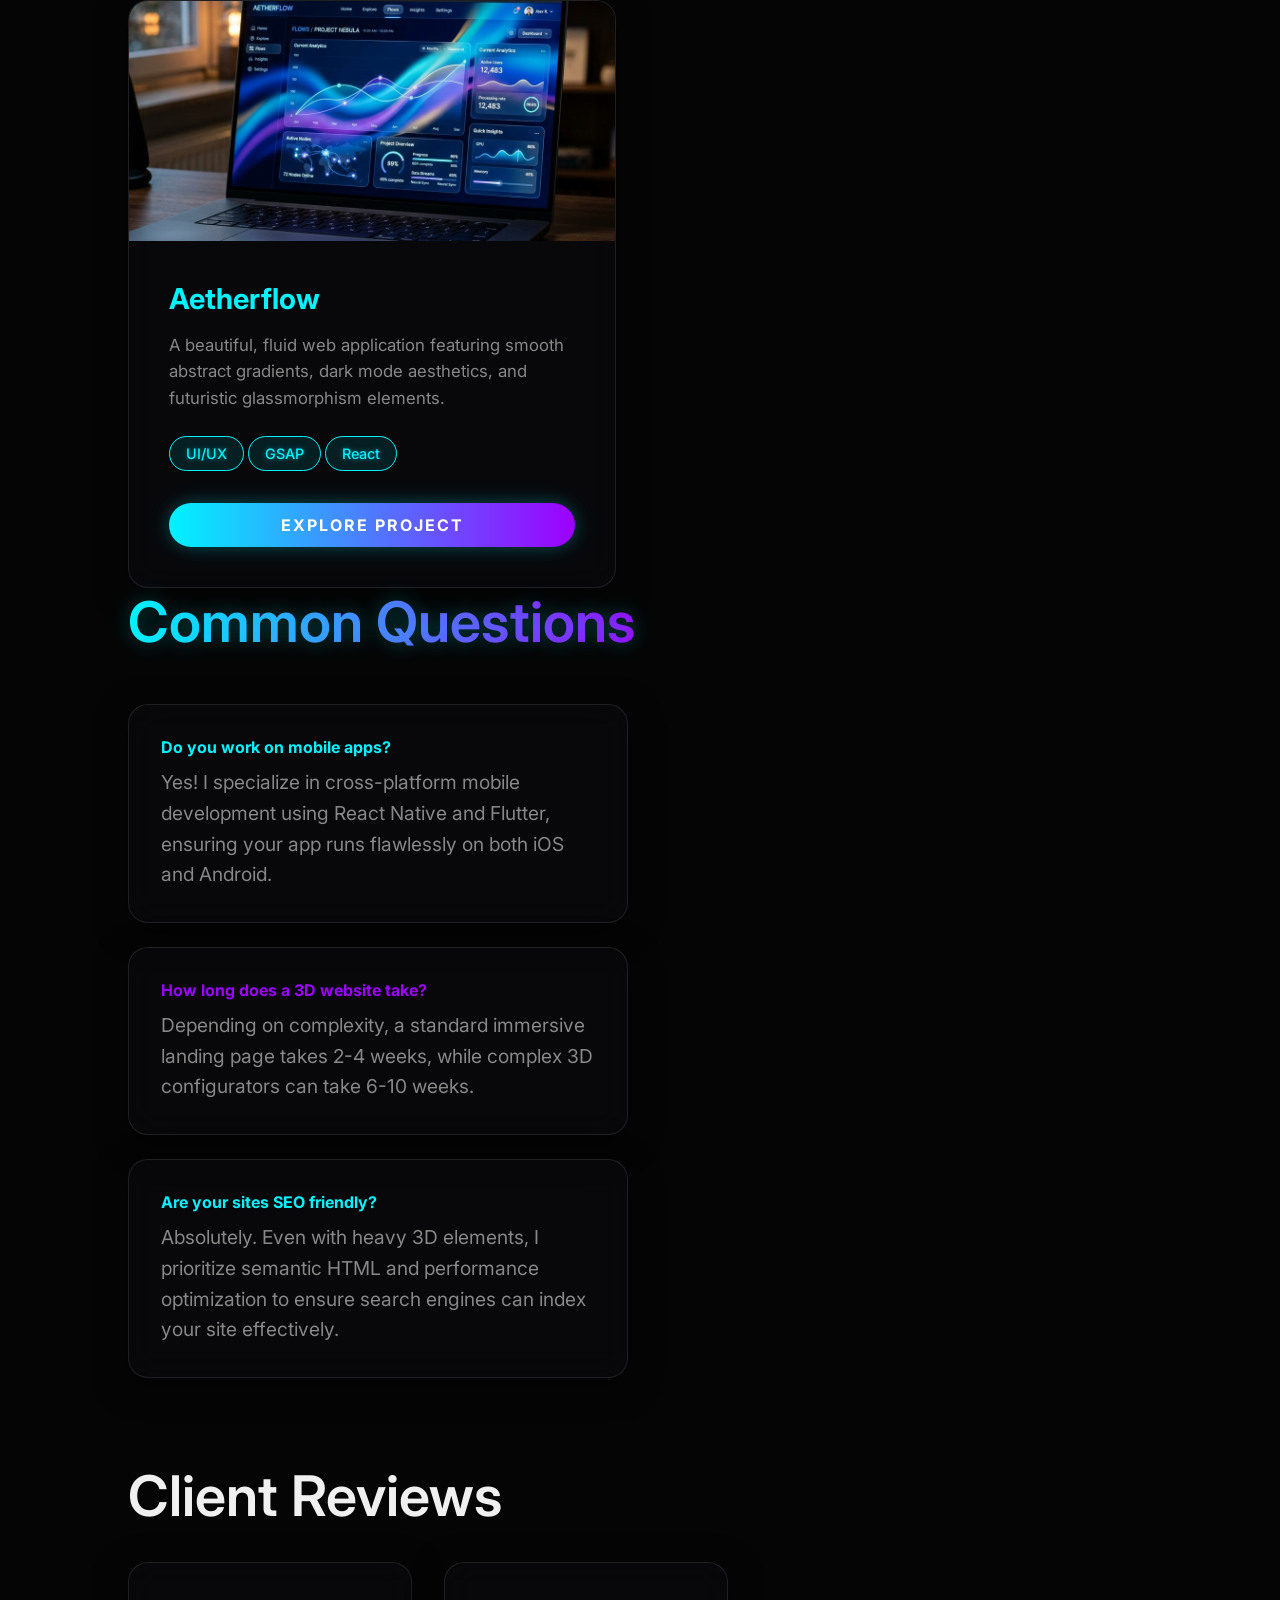
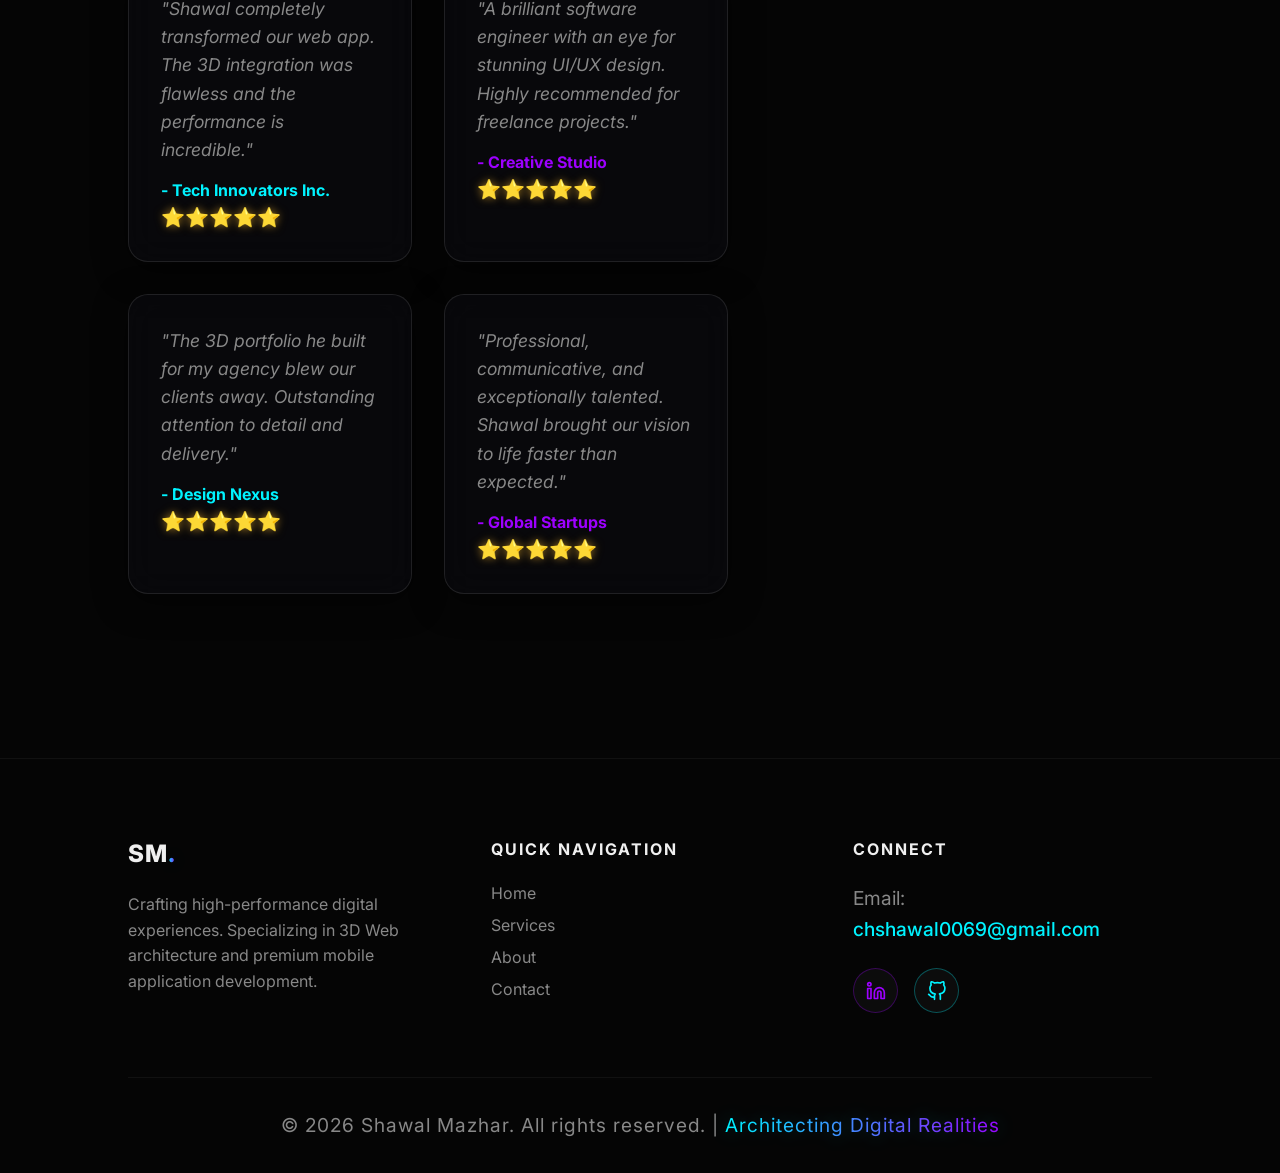
==== commit 1b9e38c1: "Increase timeout and force video load for mobile" ====
--- a/index.html
+++ b/index.html
@@ -986,26 +986,74 @@
         
         const lerpFactor = isMobile ? 1.0 : 0.12;
 
-        // ===== PRELOADER =====
+        // ===== PRELOADER & VIDEO INIT =====
         const preloader = document.getElementById('preloader');
         const loadProgress = document.getElementById('load-progress');
         const loadPercent = document.getElementById('load-percent');
 
         let preloaderDone = false;
+        let progressVal = 0;
+        
+        // Fast simulated progress to make loading feel extremely snappy
+        const progressInterval = setInterval(() => {
+            if (preloaderDone) {
+                clearInterval(progressInterval);
+                return;
+            }
+            progressVal += Math.random() * 30 + 10;
+            if (progressVal > 90) progressVal = 90;
+            if (loadProgress) loadProgress.style.width = `${progressVal}%`;
+            if (loadPercent) loadPercent.innerText = `${Math.floor(progressVal)}%`;
+        }, 50);
+
         function dismissPreloader() {
             if (preloaderDone) return;
             preloaderDone = true;
-            if (preloader) preloader.classList.add('fade-out');
-        }
-
-        video.addEventListener('loadeddata', () => {
+            clearInterval(progressInterval);
+            
             if (loadProgress) loadProgress.style.width = `100%`;
             if (loadPercent) loadPercent.innerText = `100%`;
-            dismissPreloader();
-        });
+            
+            setTimeout(() => {
+                if (preloader) preloader.classList.add('fade-out');
+            }, 200);
+        }
+
+        // Initialize Video for Scrubbing (fixes Mobile Black Screen & Initial Stuck Issues)
+        function initVideo() {
+            if (preloaderDone) return; // Prevent multiple triggers
+            
+            // Force browser to fetch and render the first frame
+            video.currentTime = 0.001; 
+            
+            // Calling play() and pause() unlocks the video buffer on mobile Safari/Chrome
+            const playPromise = video.play();
+            if (playPromise !== undefined) {
+                playPromise.then(() => {
+                    video.pause();
+                    dismissPreloader(); // Video is unlocked and ready
+                }).catch((error) => {
+                    // Autoplay prevented or other error, fallback to just dismissing
+                    video.pause();
+                    dismissPreloader();
+                });
+            } else {
+                dismissPreloader();
+            }
+        }
+
+        // Check if we have enough data to init immediately
+        if (video.readyState >= 3) {
+            initVideo();
+        } else {
+            // Otherwise wait for the first frame to load
+            video.addEventListener('loadeddata', initVideo);
+            video.addEventListener('canplay', initVideo);
+            video.load(); // Explicitly force load for mobile Safari
+        }
         
-        // Fallback in case video takes too long
-        setTimeout(dismissPreloader, 3000);
+        // Give it up to 5 seconds to load the first frame before forcing dismiss
+        setTimeout(dismissPreloader, 5000);
 
         // ===== SCRUB LOOP =====
         function updateVideoScrub() {
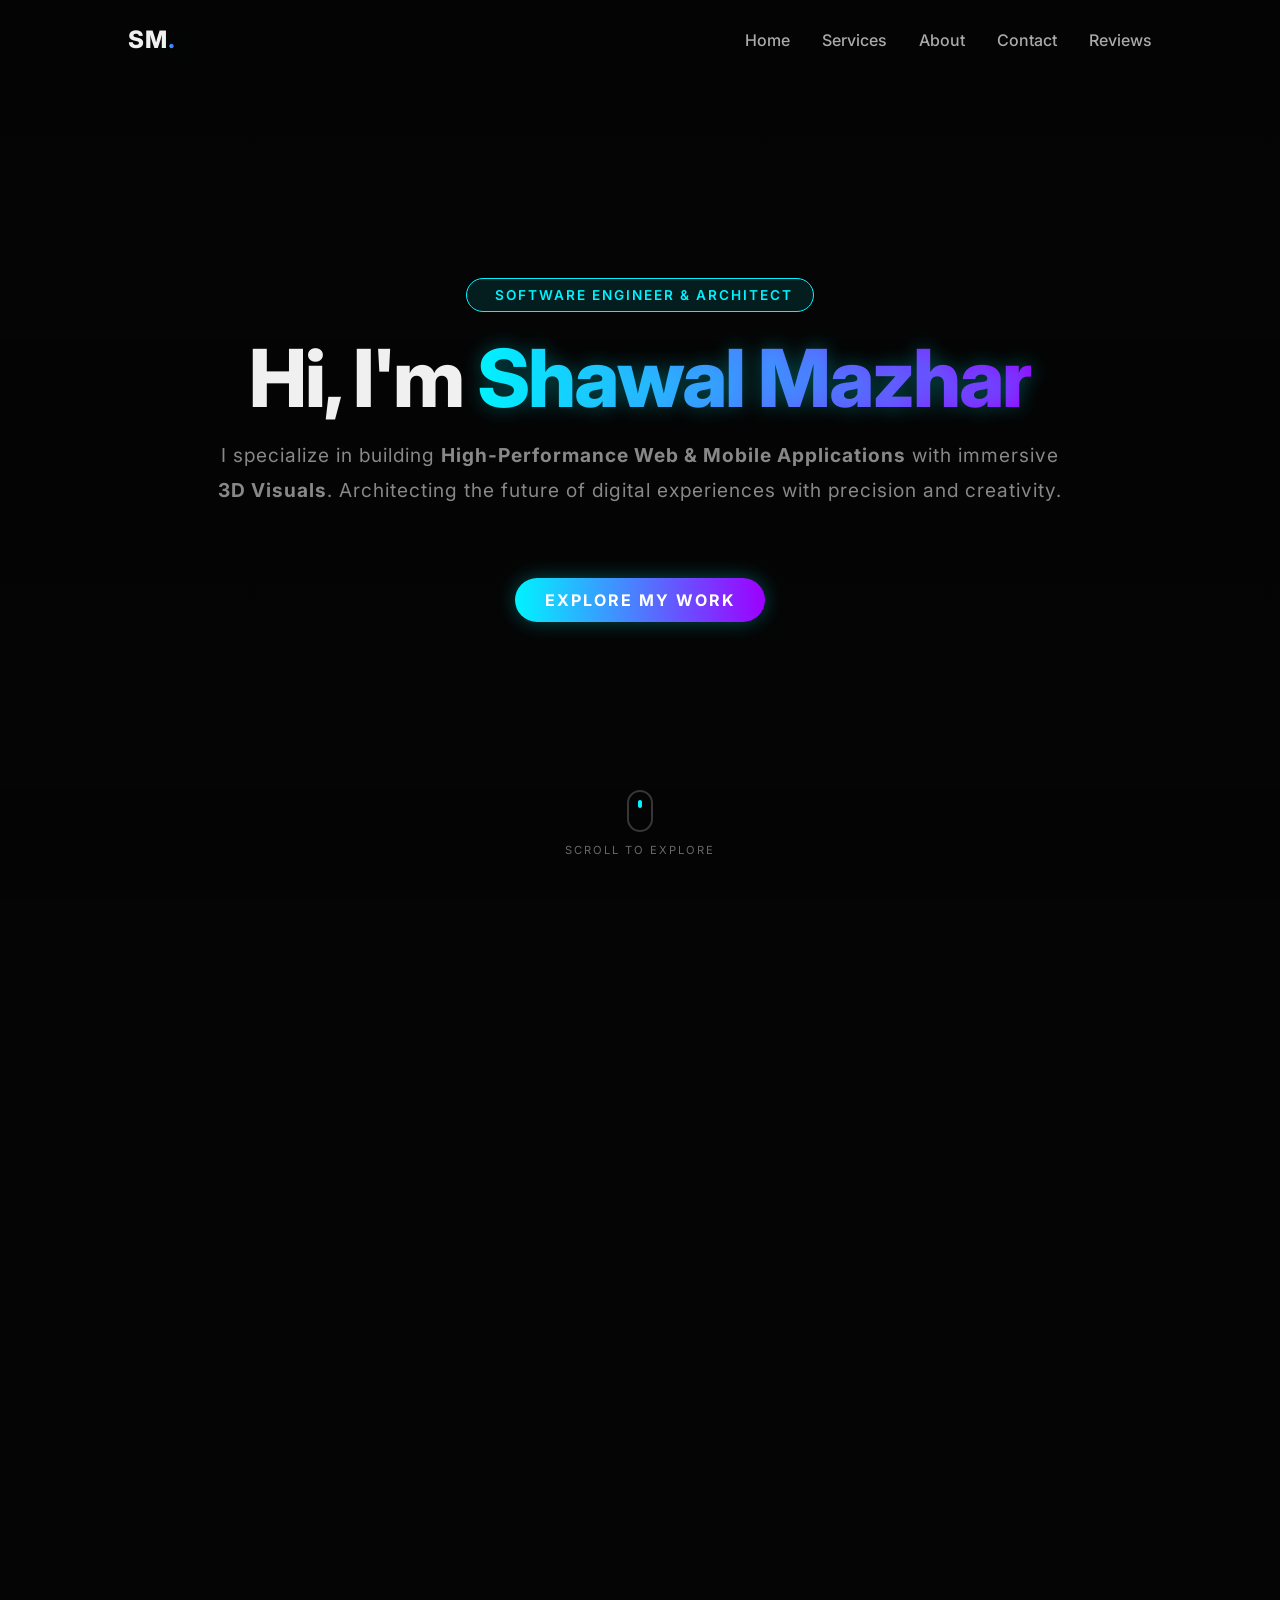
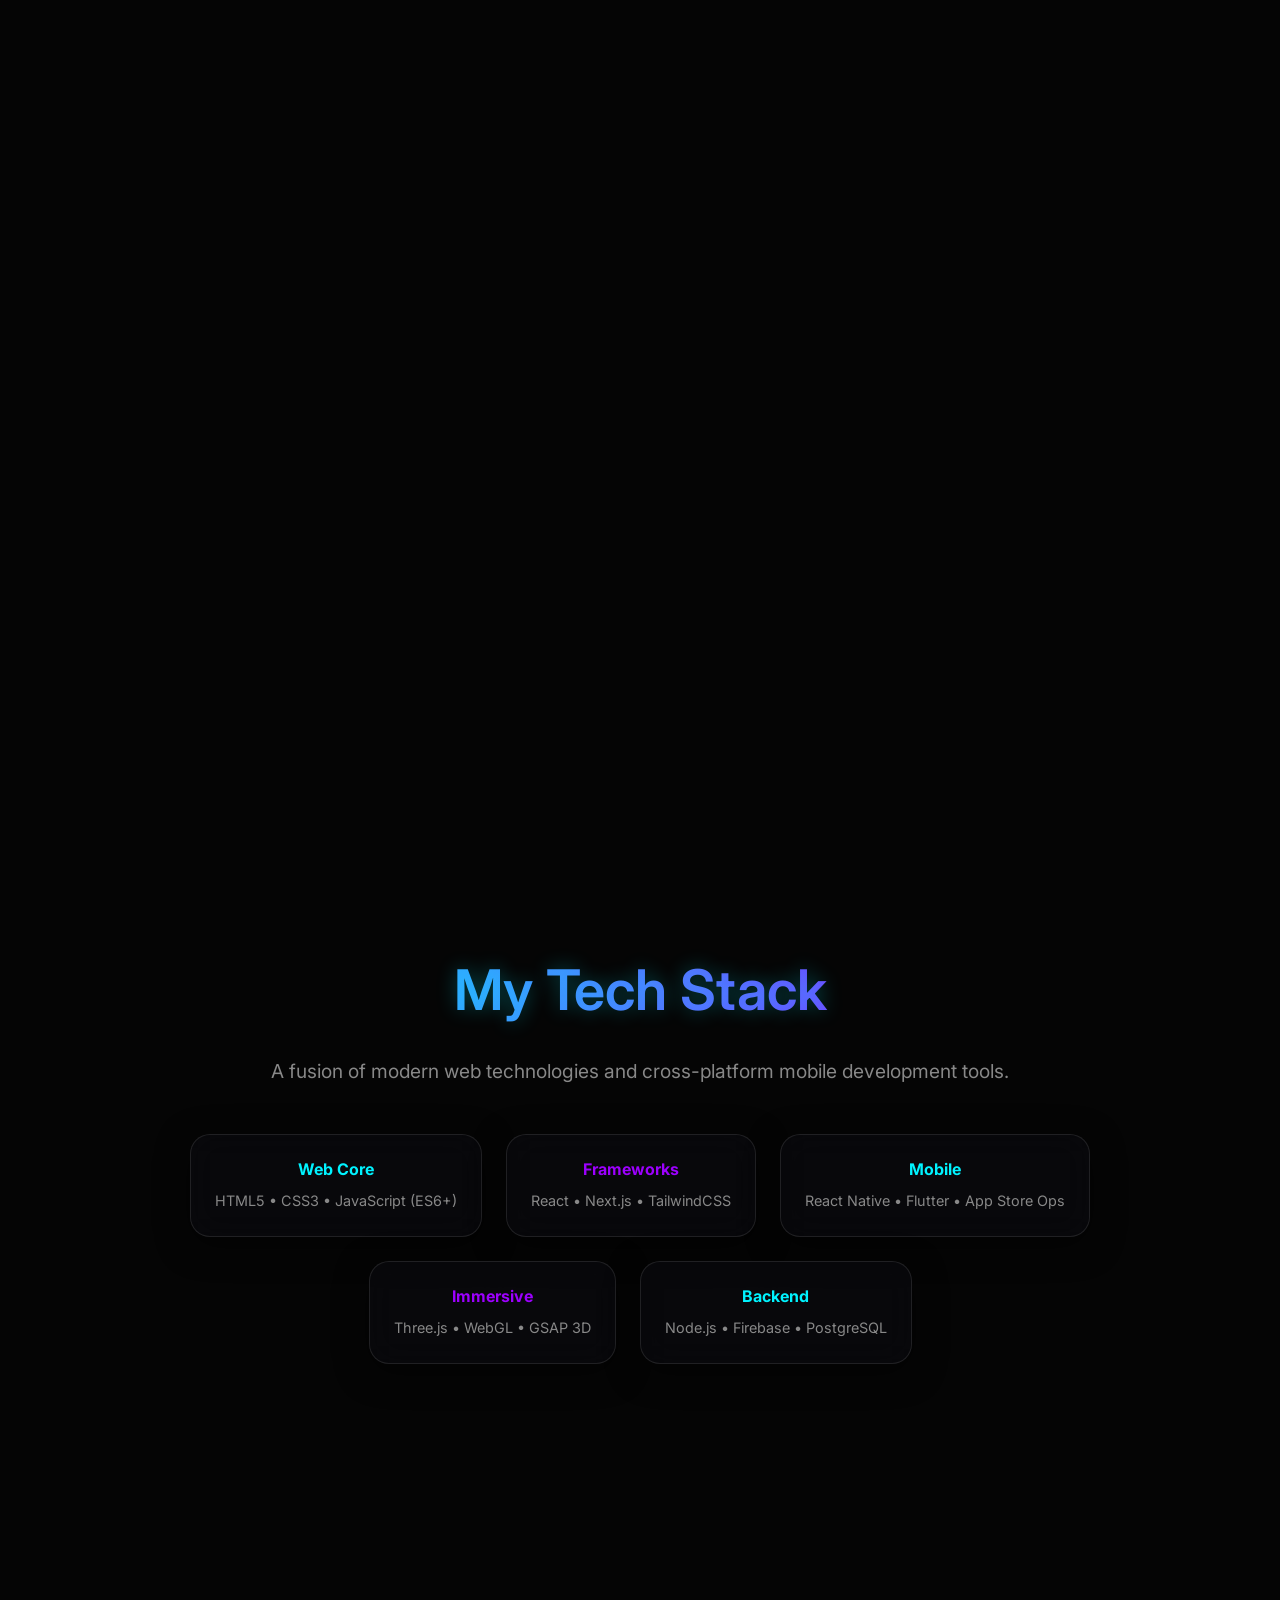
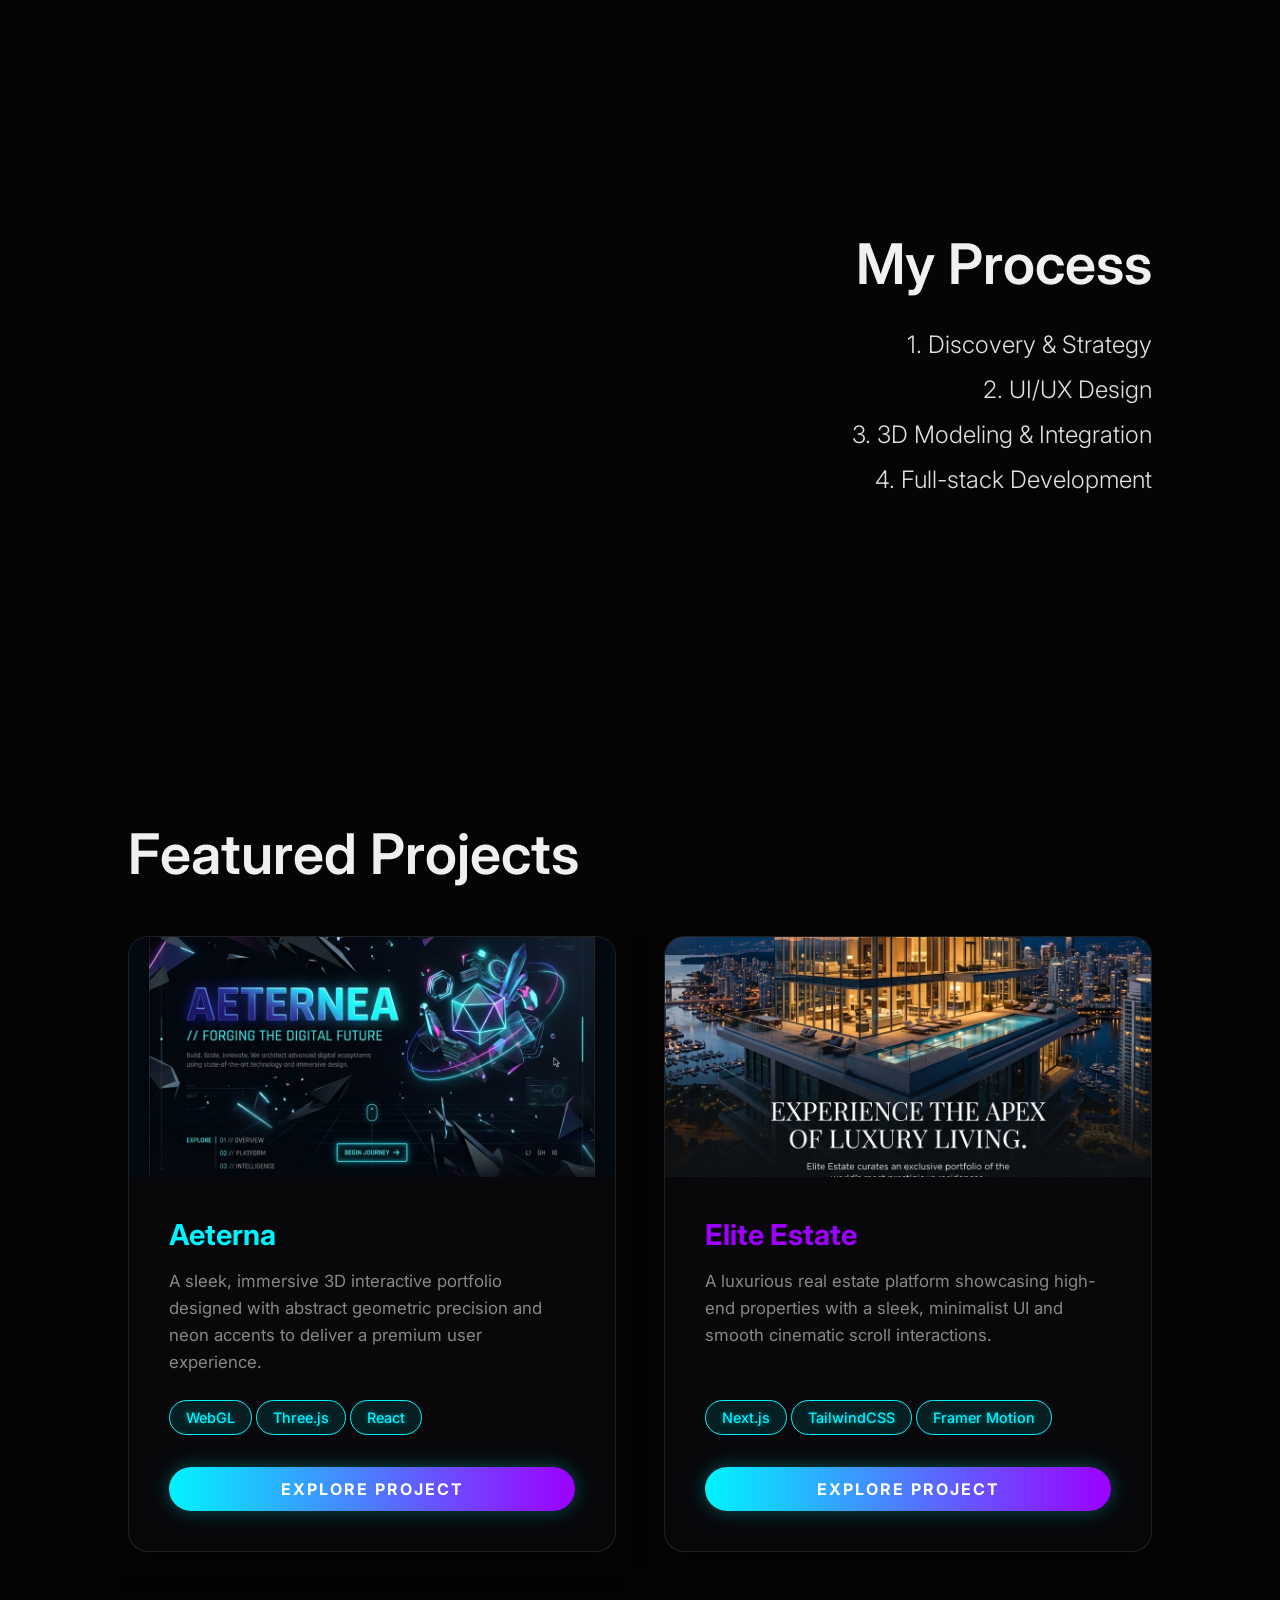
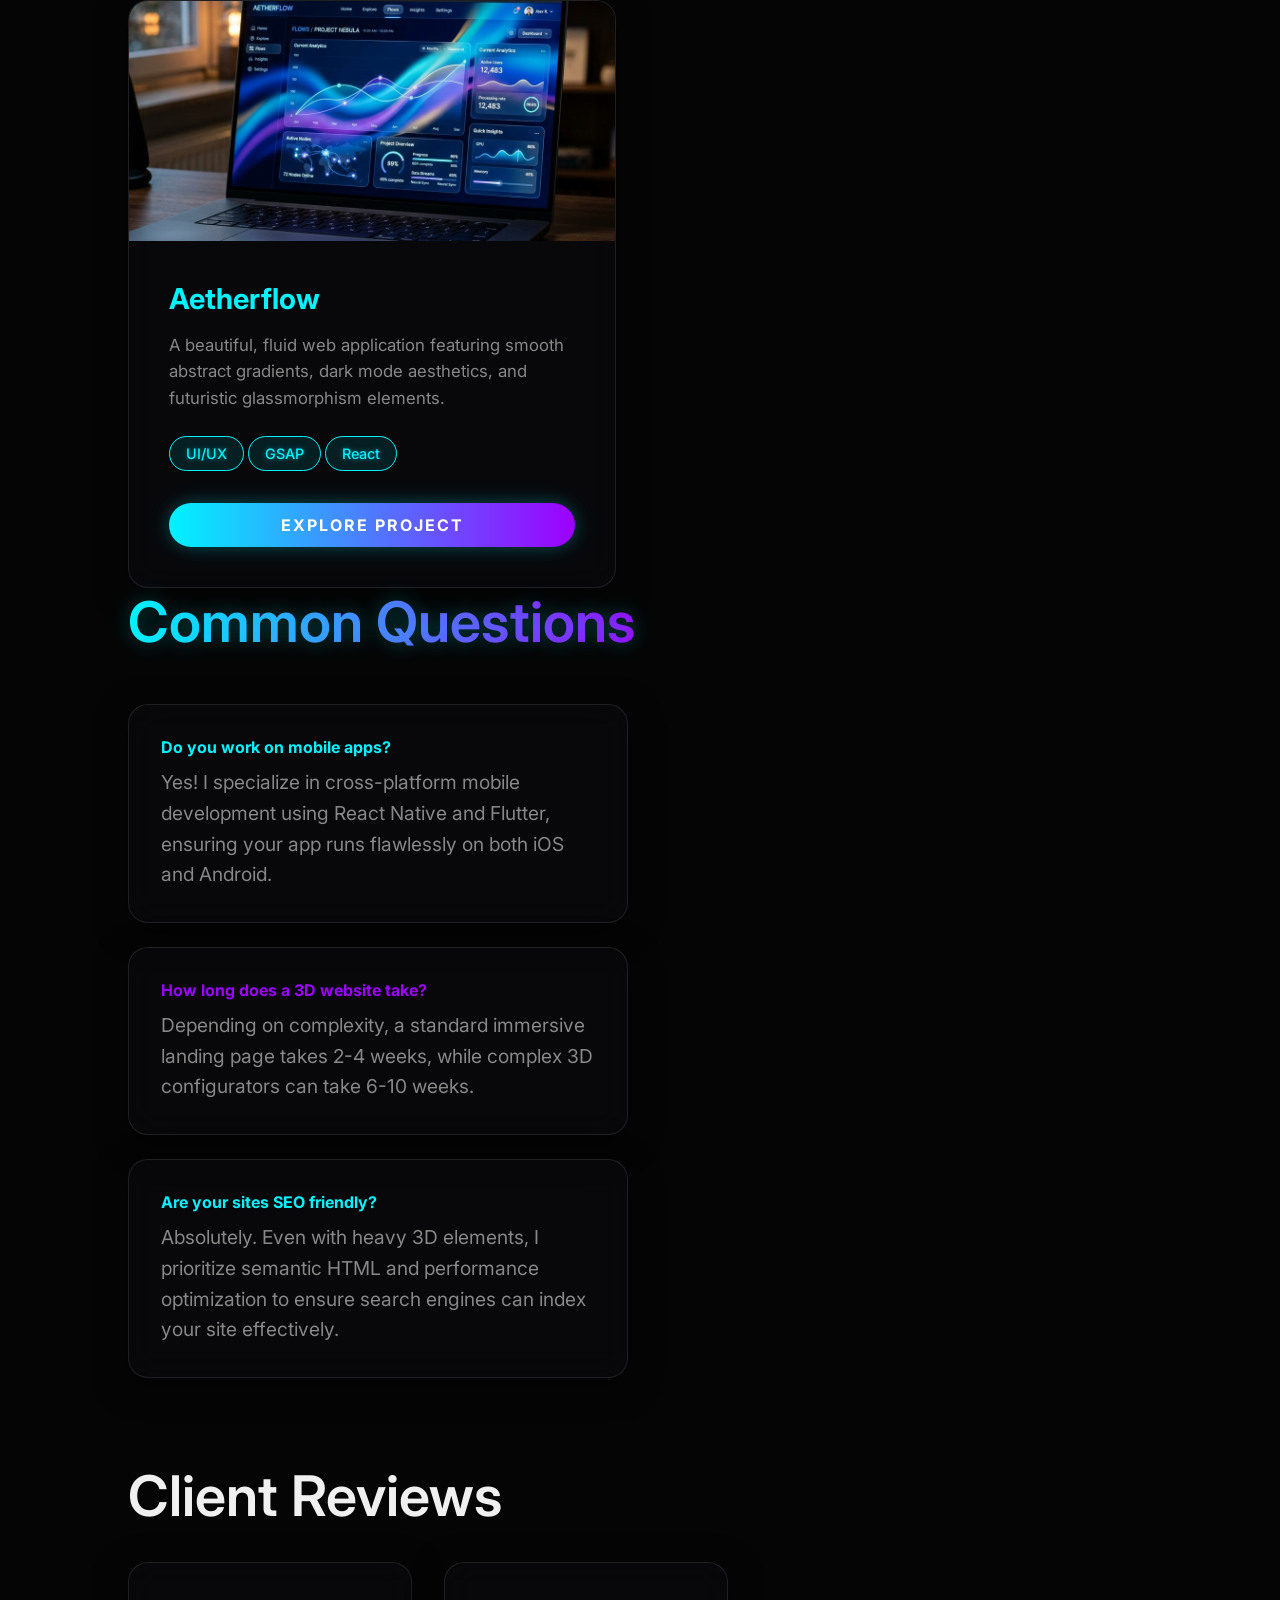
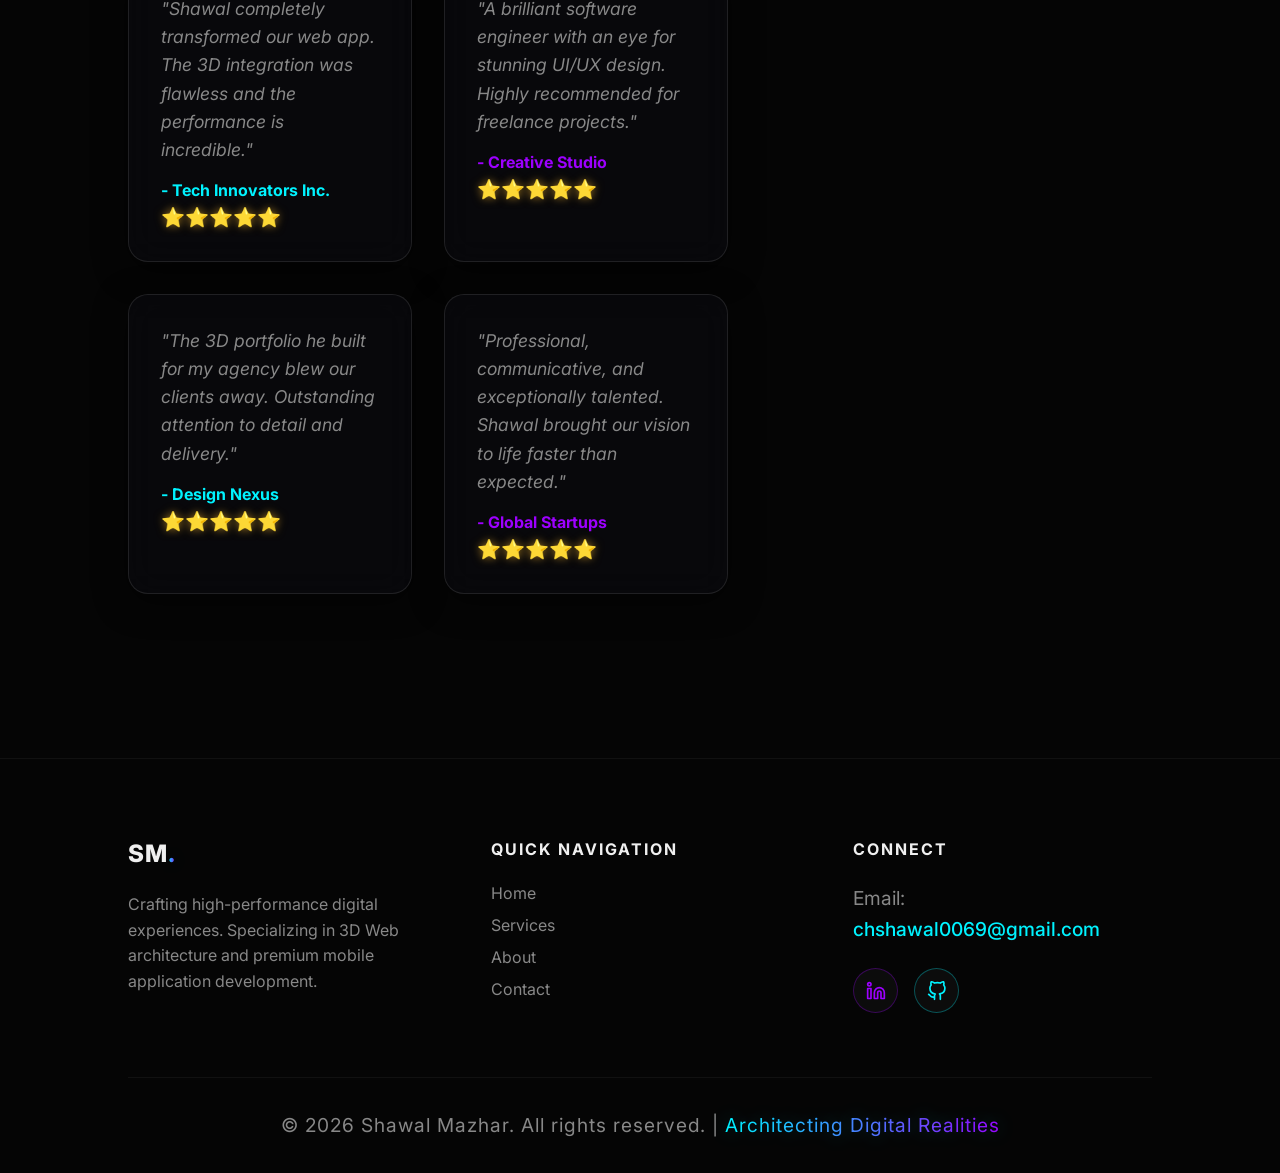
==== commit 4d07795c: "Ensure full video downloads before dismissing preloader" ====
--- a/index.html
+++ b/index.html
@@ -986,54 +986,34 @@
         
         const lerpFactor = isMobile ? 1.0 : 0.12;
 
-        // ===== PRELOADER & VIDEO INIT =====
+        // ===== PRELOADER & FULL VIDEO BLOB FETCH =====
         const preloader = document.getElementById('preloader');
         const loadProgress = document.getElementById('load-progress');
         const loadPercent = document.getElementById('load-percent');
 
         let preloaderDone = false;
-        let progressVal = 0;
-        
-        // Fast simulated progress to make loading feel extremely snappy
-        const progressInterval = setInterval(() => {
-            if (preloaderDone) {
-                clearInterval(progressInterval);
-                return;
-            }
-            progressVal += Math.random() * 30 + 10;
-            if (progressVal > 90) progressVal = 90;
-            if (loadProgress) loadProgress.style.width = `${progressVal}%`;
-            if (loadPercent) loadPercent.innerText = `${Math.floor(progressVal)}%`;
-        }, 50);
 
         function dismissPreloader() {
             if (preloaderDone) return;
             preloaderDone = true;
-            clearInterval(progressInterval);
             
             if (loadProgress) loadProgress.style.width = `100%`;
             if (loadPercent) loadPercent.innerText = `100%`;
             
             setTimeout(() => {
                 if (preloader) preloader.classList.add('fade-out');
-            }, 200);
-        }
-
-        // Initialize Video for Scrubbing (fixes Mobile Black Screen & Initial Stuck Issues)
-        function initVideo() {
-            if (preloaderDone) return; // Prevent multiple triggers
-            
-            // Force browser to fetch and render the first frame
+            }, 300);
+        }
+
+        // Initialize Video for Scrubbing (fixes Mobile Black Screen)
+        function initVideoAndDismiss() {
             video.currentTime = 0.001; 
-            
-            // Calling play() and pause() unlocks the video buffer on mobile Safari/Chrome
             const playPromise = video.play();
             if (playPromise !== undefined) {
                 playPromise.then(() => {
                     video.pause();
-                    dismissPreloader(); // Video is unlocked and ready
+                    dismissPreloader();
                 }).catch((error) => {
-                    // Autoplay prevented or other error, fallback to just dismissing
                     video.pause();
                     dismissPreloader();
                 });
@@ -1042,18 +1022,42 @@
             }
         }
 
-        // Check if we have enough data to init immediately
-        if (video.readyState >= 3) {
-            initVideo();
-        } else {
-            // Otherwise wait for the first frame to load
-            video.addEventListener('loadeddata', initVideo);
-            video.addEventListener('canplay', initVideo);
-            video.load(); // Explicitly force load for mobile Safari
-        }
+        // Fetch the ENTIRE video into RAM before proceeding
+        const req = new XMLHttpRequest();
+        req.open('GET', './images/Cinematic_3D_transition_GOP1.mp4', true);
+        req.responseType = 'blob';
+
+        req.onload = function() {
+            if (this.status === 200) {
+                const videoBlob = this.response;
+                const videoUrl = URL.createObjectURL(videoBlob);
+                video.src = videoUrl;
+                video.load();
+                
+                // Video is 100% in RAM now. Init and dismiss.
+                initVideoAndDismiss();
+            } else {
+                dismissPreloader(); // Fallback on error
+            }
+        };
+
+        req.onprogress = function(e) {
+            if (e.lengthComputable && !preloaderDone) {
+                const percentComplete = (e.loaded / e.total) * 100;
+                // Since user wants it to feel fast, we show exactly the true download %
+                if (loadProgress) loadProgress.style.width = `${percentComplete}%`;
+                if (loadPercent) loadPercent.innerText = `${Math.floor(percentComplete)}%`;
+            }
+        };
+
+        req.onerror = function() {
+            dismissPreloader(); // Fallback on network error
+        };
+
+        req.send();
         
-        // Give it up to 5 seconds to load the first frame before forcing dismiss
-        setTimeout(dismissPreloader, 5000);
+        // Safety fallback just in case network hangs forever (e.g. 20 seconds)
+        setTimeout(dismissPreloader, 20000);
 
         // ===== SCRUB LOOP =====
         function updateVideoScrub() {
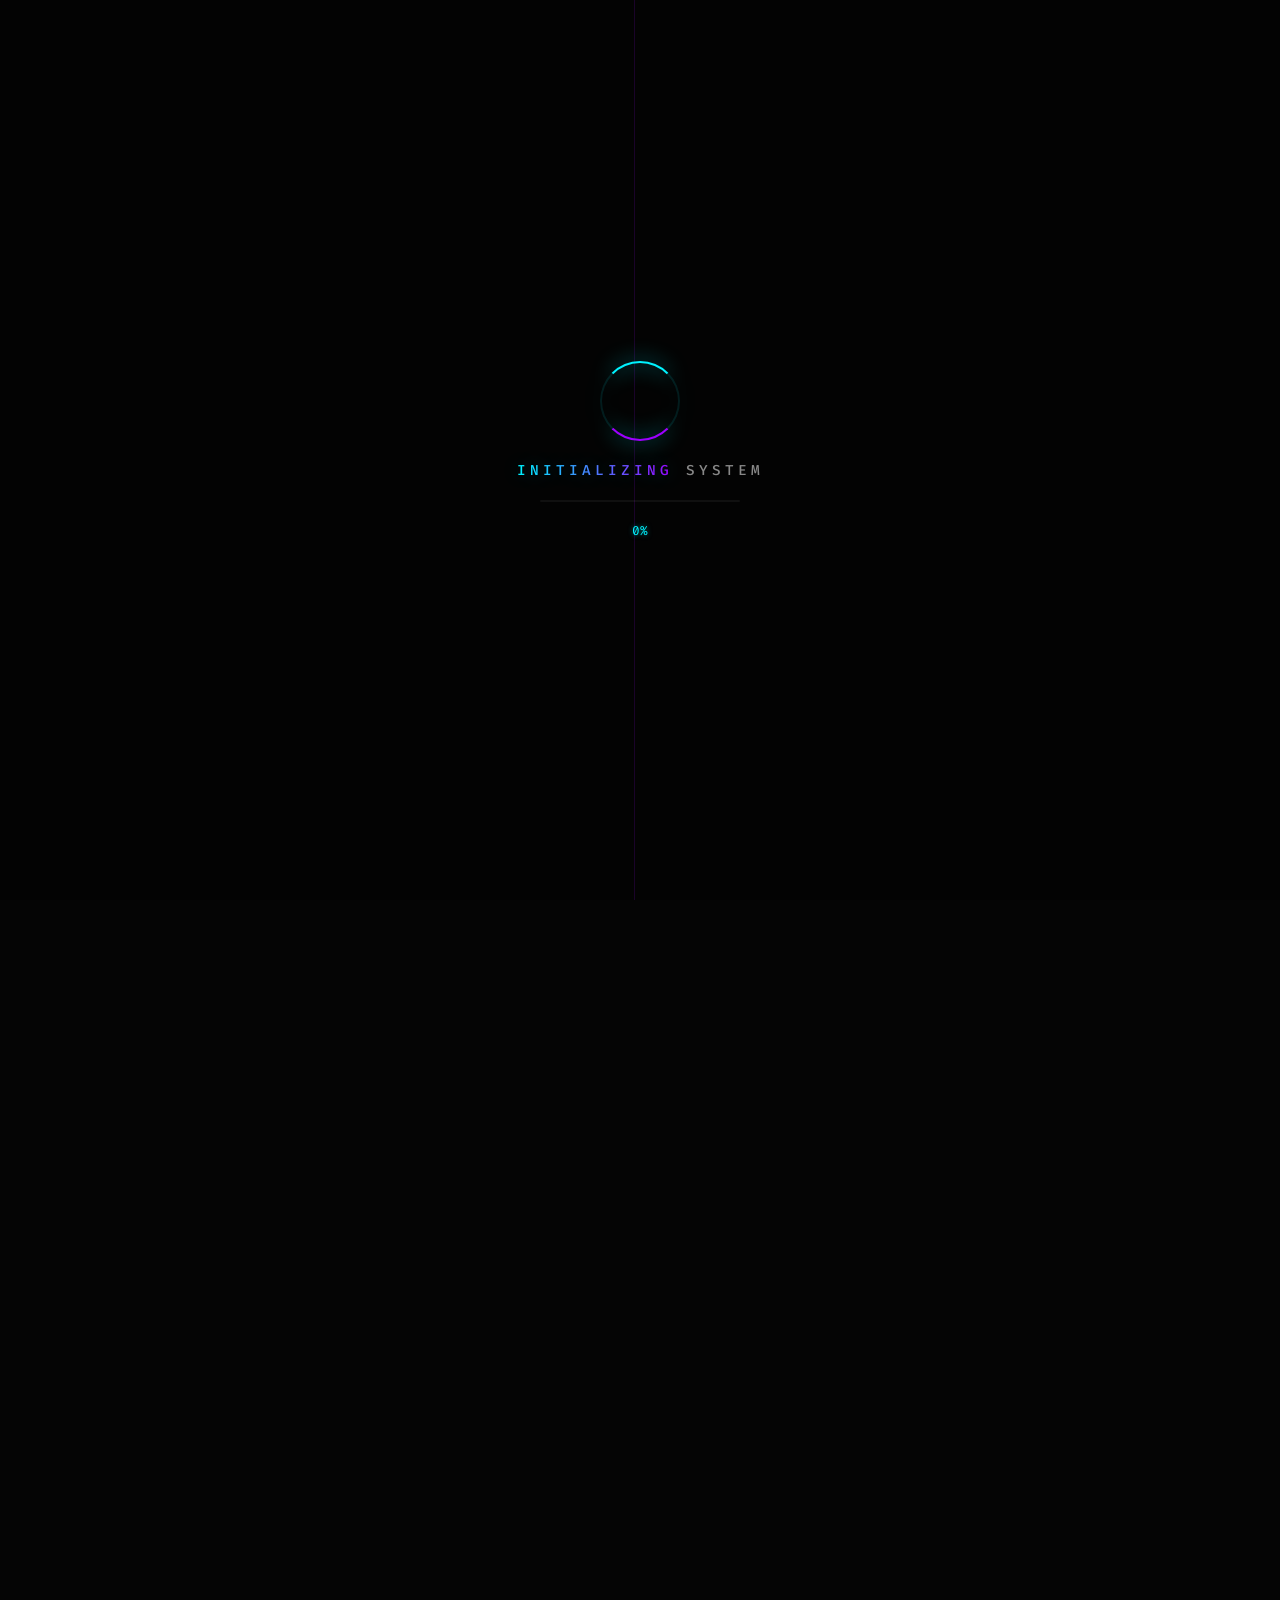
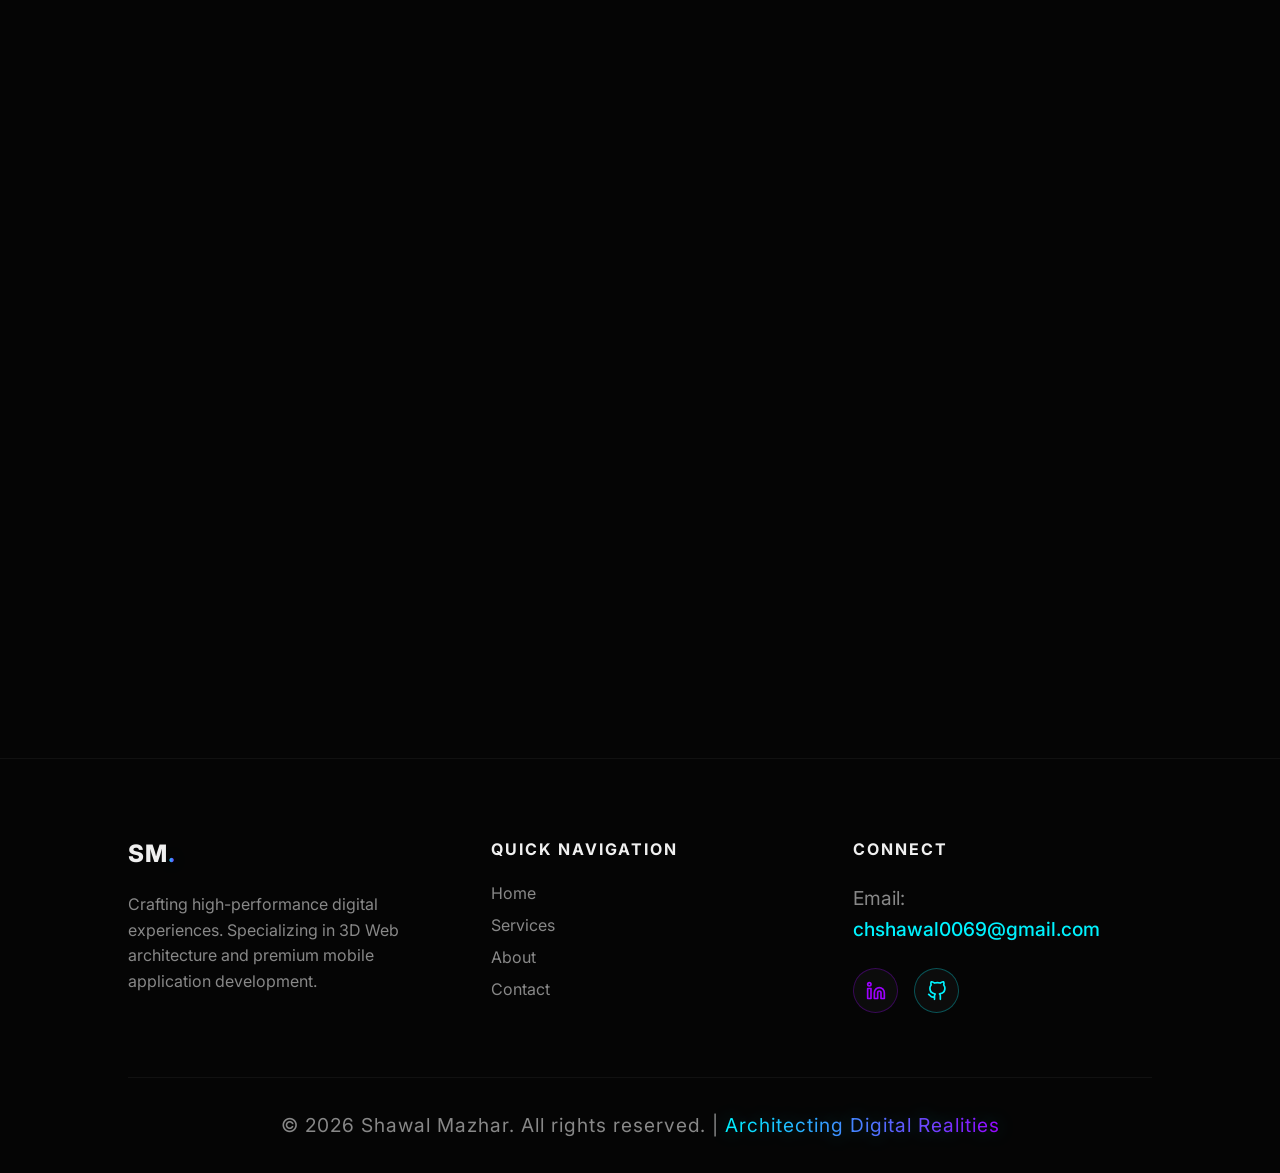
==== commit 59137431: "fix: resolve layout bug hiding scroll-driven text blocks" ====
--- a/index.html
+++ b/index.html
@@ -7,8 +7,7 @@
     <link rel="preconnect" href="https://fonts.googleapis.com">
     <link rel="preconnect" href="https://fonts.gstatic.com" crossorigin>
     <link href="https://fonts.googleapis.com/css2?family=Inter:wght@300;400;600;800&family=Fira+Code:wght@400;500&display=swap" rel="stylesheet">
-    <link rel="preload" href="./images/Cinematic_3D_transition_GOP1.mp4" as="video" type="video/mp4">
-    
+
     <style>
 
         html { overflow-y: scroll; scroll-behavior: smooth; background-color: var(--bg-color); } :root {
@@ -31,6 +30,10 @@
             background-color: transparent;
             color: var(--text-color);
             overflow-x: clip; /* Fix for sticky position */
+            overflow-y: hidden; /* Lock scroll by default */
+        }
+        body.loaded {
+            overflow-y: auto;
         }
 
         #video-bg, #video-bg-canvas {
@@ -251,7 +254,14 @@
             background: transparent;
             border: none;
             backdrop-filter: none;
-            transition: padding 0.4s ease;
+            transition: padding 0.4s ease, opacity 0.8s ease, transform 0.8s ease;
+            opacity: 0;
+            transform: translateY(-20px);
+        }
+
+        body.loaded header {
+            opacity: 1;
+            transform: translateY(0);
         }
 
         header.scrolled {
@@ -288,6 +298,13 @@
             position: relative;
             z-index: 1;
             width: 100%;
+            opacity: 0;
+            transform: scale(0.98) translateY(15px);
+            transition: opacity 1s cubic-bezier(0.25, 1, 0.5, 1), transform 1s cubic-bezier(0.25, 1, 0.5, 1);
+        }
+        body.loaded main {
+            opacity: 1;
+            transform: none;
         }
 
         section {
@@ -485,23 +502,63 @@
             width: 100vw;
             height: 100vh;
             height: 100dvh;
-            background: #030303;
             z-index: 999999;
             display: flex;
             align-items: center;
             justify-content: center;
-            transition: opacity 0.8s cubic-bezier(0.77, 0, 0.175, 1), visibility 0.8s;
-        }
-        #preloader.fade-out {
-            opacity: 0;
-            visibility: hidden;
-        }
+            visibility: visible;
+            overflow: hidden;
+        }
+        
+        .preloader-panel {
+            position: absolute;
+            top: 0;
+            width: 50.5%; /* Faint overlap to prevent gaps */
+            height: 100%;
+            background: #030303;
+            transition: transform 0.8s cubic-bezier(0.77, 0, 0.175, 1);
+            z-index: 1;
+        }
+        .left-panel {
+            left: 0;
+            transform: translateX(0);
+            border-right: 1px solid rgba(0, 243, 255, 0.15);
+        }
+        .right-panel {
+            right: 0;
+            transform: translateX(0);
+            border-left: 1px solid rgba(157, 0, 255, 0.15);
+        }
+        
+        #preloader.fade-out .left-panel {
+            transform: translateX(-100%);
+        }
+        #preloader.fade-out .right-panel {
+            transform: translateX(100%);
+        }
+        
         .preloader-content {
+            position: relative;
+            z-index: 2;
             display: flex;
             flex-direction: column;
             align-items: center;
             gap: 20px;
-        }
+            transition: opacity 0.4s ease, transform 0.4s ease;
+        }
+        
+        #preloader.fade-out .preloader-content {
+            opacity: 0;
+            transform: scale(0.92);
+            pointer-events: none;
+        }
+        
+        #preloader.fade-out {
+            visibility: hidden;
+            transition: visibility 0.8s;
+            transition-delay: 0.8s;
+        }
+        
         .cyber-ring {
             width: 80px; height: 80px;
             border: 2px solid rgba(0, 243, 255, 0.1);
@@ -535,7 +592,7 @@
             height: 100%;
             background: linear-gradient(90deg, var(--accent-blue), var(--accent-purple));
             box-shadow: 0 0 10px var(--accent-blue);
-            transition: width 0.1s ease-out;
+            transition: width 0.15s cubic-bezier(0.23, 1, 0.32, 1);
         }
         .loading-percentage {
             font-family: 'Fira Code', monospace;
@@ -566,10 +623,12 @@
 <body>
     <!-- Futuristic Preloader -->
     <div id="preloader">
+        <div class="preloader-panel left-panel"></div>
+        <div class="preloader-panel right-panel"></div>
         <div class="preloader-content">
             <div class="cyber-ring"></div>
-            <div class="loading-text">
-                <span class="highlight">ARCHITECTING</span> REALITY
+            <div class="loading-text" id="preloader-text">
+                <span class="highlight">INITIALIZING</span> SYSTEM
             </div>
             <div class="loading-bar">
                 <div class="loading-progress" id="load-progress"></div>
@@ -584,12 +643,11 @@
             if (preloader) {
                 preloader.style.setProperty('display', 'none', 'important');
             }
+            document.body.classList.add('loaded');
         }
     </script>
     
-    <video id="video-bg" preload="auto" muted playsinline>
-        <source src="./images/Cinematic_3D_transition_GOP1.mp4" type="video/mp4">
-    </video>
+    <video id="video-bg" preload="auto" muted playsinline src="./images/Cinematic_3D_transition_GOP1.mp4"></video>
     <div class="video-overlay"></div>
 
     <header>
@@ -884,22 +942,22 @@
             const text2 = document.getElementById('text-block-2');
             const text3 = document.getElementById('text-block-3');
 
-            if (progress < 0.15) {
+            if (progress < 0.12) {
                 heroContent.classList.remove('hidden');
                 text1.classList.remove('visible');
                 text2.classList.remove('visible');
                 text3.classList.remove('visible');
-            } else if (progress >= 0.2 && progress < 0.4) {
+            } else if (progress >= 0.12 && progress < 0.35) {
                 heroContent.classList.add('hidden');
                 text1.classList.add('visible');
                 text2.classList.remove('visible');
                 text3.classList.remove('visible');
-            } else if (progress >= 0.4 && progress < 0.6) {
+            } else if (progress >= 0.35 && progress < 0.55) {
                 heroContent.classList.add('hidden');
                 text1.classList.remove('visible');
                 text2.classList.add('visible');
                 text3.classList.remove('visible');
-            } else if (progress >= 0.65 && progress < 0.85) {
+            } else if (progress >= 0.55 && progress < 0.8) {
                 heroContent.classList.add('hidden');
                 text1.classList.remove('visible');
                 text2.classList.remove('visible');
@@ -983,10 +1041,8 @@
         const isMobile = window.innerWidth <= 992 || ('ontouchstart' in window);
 
         const video = document.getElementById('video-bg');
-        
-        const lerpFactor = isMobile ? 1.0 : 0.12;
-
-        // ===== PRELOADER & FULL VIDEO BLOB FETCH =====
+
+        // ===== PRELOADER & NATIVE VIDEO LOADING =====
         const preloader = document.getElementById('preloader');
         const loadProgress = document.getElementById('load-progress');
         const loadPercent = document.getElementById('load-percent');
@@ -1002,6 +1058,8 @@
             
             setTimeout(() => {
                 if (preloader) preloader.classList.add('fade-out');
+                // CRITICAL: Unlock scrolling by adding body.loaded
+                document.body.classList.add('loaded');
             }, 300);
         }
 
@@ -1013,7 +1071,7 @@
                 playPromise.then(() => {
                     video.pause();
                     dismissPreloader();
-                }).catch((error) => {
+                }).catch(() => {
                     video.pause();
                     dismissPreloader();
                 });
@@ -1022,65 +1080,58 @@
             }
         }
 
-        // Fetch the ENTIRE video into RAM before proceeding
-        const req = new XMLHttpRequest();
-        req.open('GET', './images/Cinematic_3D_transition_GOP1.mp4', true);
-        req.responseType = 'blob';
-
-        req.onload = function() {
-            if (this.status === 200) {
-                const videoBlob = this.response;
-                const videoUrl = URL.createObjectURL(videoBlob);
-                video.src = videoUrl;
-                video.load();
-                
-                // Video is 100% in RAM now. Init and dismiss.
-                initVideoAndDismiss();
-            } else {
-                dismissPreloader(); // Fallback on error
-            }
-        };
-
-        req.onprogress = function(e) {
-            if (e.lengthComputable && !preloaderDone) {
-                const percentComplete = (e.loaded / e.total) * 100;
-                // Since user wants it to feel fast, we show exactly the true download %
+        // Use native browser video loading — src is already set in HTML
+        // Show progress via the buffered ranges
+        let progressInterval = setInterval(() => {
+            if (preloaderDone) { clearInterval(progressInterval); return; }
+            if (video.buffered.length > 0 && video.duration) {
+                const bufferedEnd = video.buffered.end(video.buffered.length - 1);
+                const percentComplete = (bufferedEnd / video.duration) * 100;
                 if (loadProgress) loadProgress.style.width = `${percentComplete}%`;
                 if (loadPercent) loadPercent.innerText = `${Math.floor(percentComplete)}%`;
             }
-        };
-
-        req.onerror = function() {
-            dismissPreloader(); // Fallback on network error
-        };
-
-        req.send();
-        
-        // Safety fallback just in case network hangs forever (e.g. 20 seconds)
-        setTimeout(dismissPreloader, 20000);
+        }, 100);
+
+        // Dismiss preloader as soon as video can play through
+        video.addEventListener('canplaythrough', () => {
+            clearInterval(progressInterval);
+            initVideoAndDismiss();
+        }, { once: true });
+
+        // Fast fallback: if enough data loaded but canplaythrough is slow
+        video.addEventListener('loadeddata', () => {
+            setTimeout(() => {
+                if (!preloaderDone) initVideoAndDismiss();
+            }, 800);
+        }, { once: true });
+
+        // Safety fallback in case network hangs (8 seconds max wait)
+        setTimeout(() => {
+            if (!preloaderDone) initVideoAndDismiss();
+        }, 8000);
 
         // ===== SCRUB LOOP =====
         function updateVideoScrub() {
+            // Skip scrubbing when scrolled well past hero section
+            if (window.scrollY > cachedSectionTop + cachedSectionHeight + window.innerHeight) {
+                requestAnimationFrame(updateVideoScrub);
+                return;
+            }
             if (video.duration) {
-                // Calculate progress from window.targetFrame (from onHeroScroll)
-                const totalFrames = 192; // from onHeroScroll
+                const totalFrames = 192;
                 const progress = (window.targetFrame - 1) / (totalFrames - 1);
+                const targetTime = progress * video.duration;
                 
-                const targetTime = progress * video.duration;
-                const diff = targetTime - video.currentTime;
-                
-                if (Math.abs(diff) > 0.01) {
-                    video.currentTime += diff * lerpFactor;
+                // Direct seek — GOP=1 means every frame is a keyframe, no lerp needed
+                if (Math.abs(targetTime - video.currentTime) > 0.01) {
+                    video.currentTime = targetTime;
                 }
             }
             requestAnimationFrame(updateVideoScrub);
         }
 
-        window.addEventListener('load', () => {
-            requestAnimationFrame(updateVideoScrub);
-            // Force load
-            video.load();
-        });
+        // Start scrub loop immediately
+        requestAnimationFrame(updateVideoScrub);
 
         // Desktop-only mouse tilt
         if (!isMobile) {
